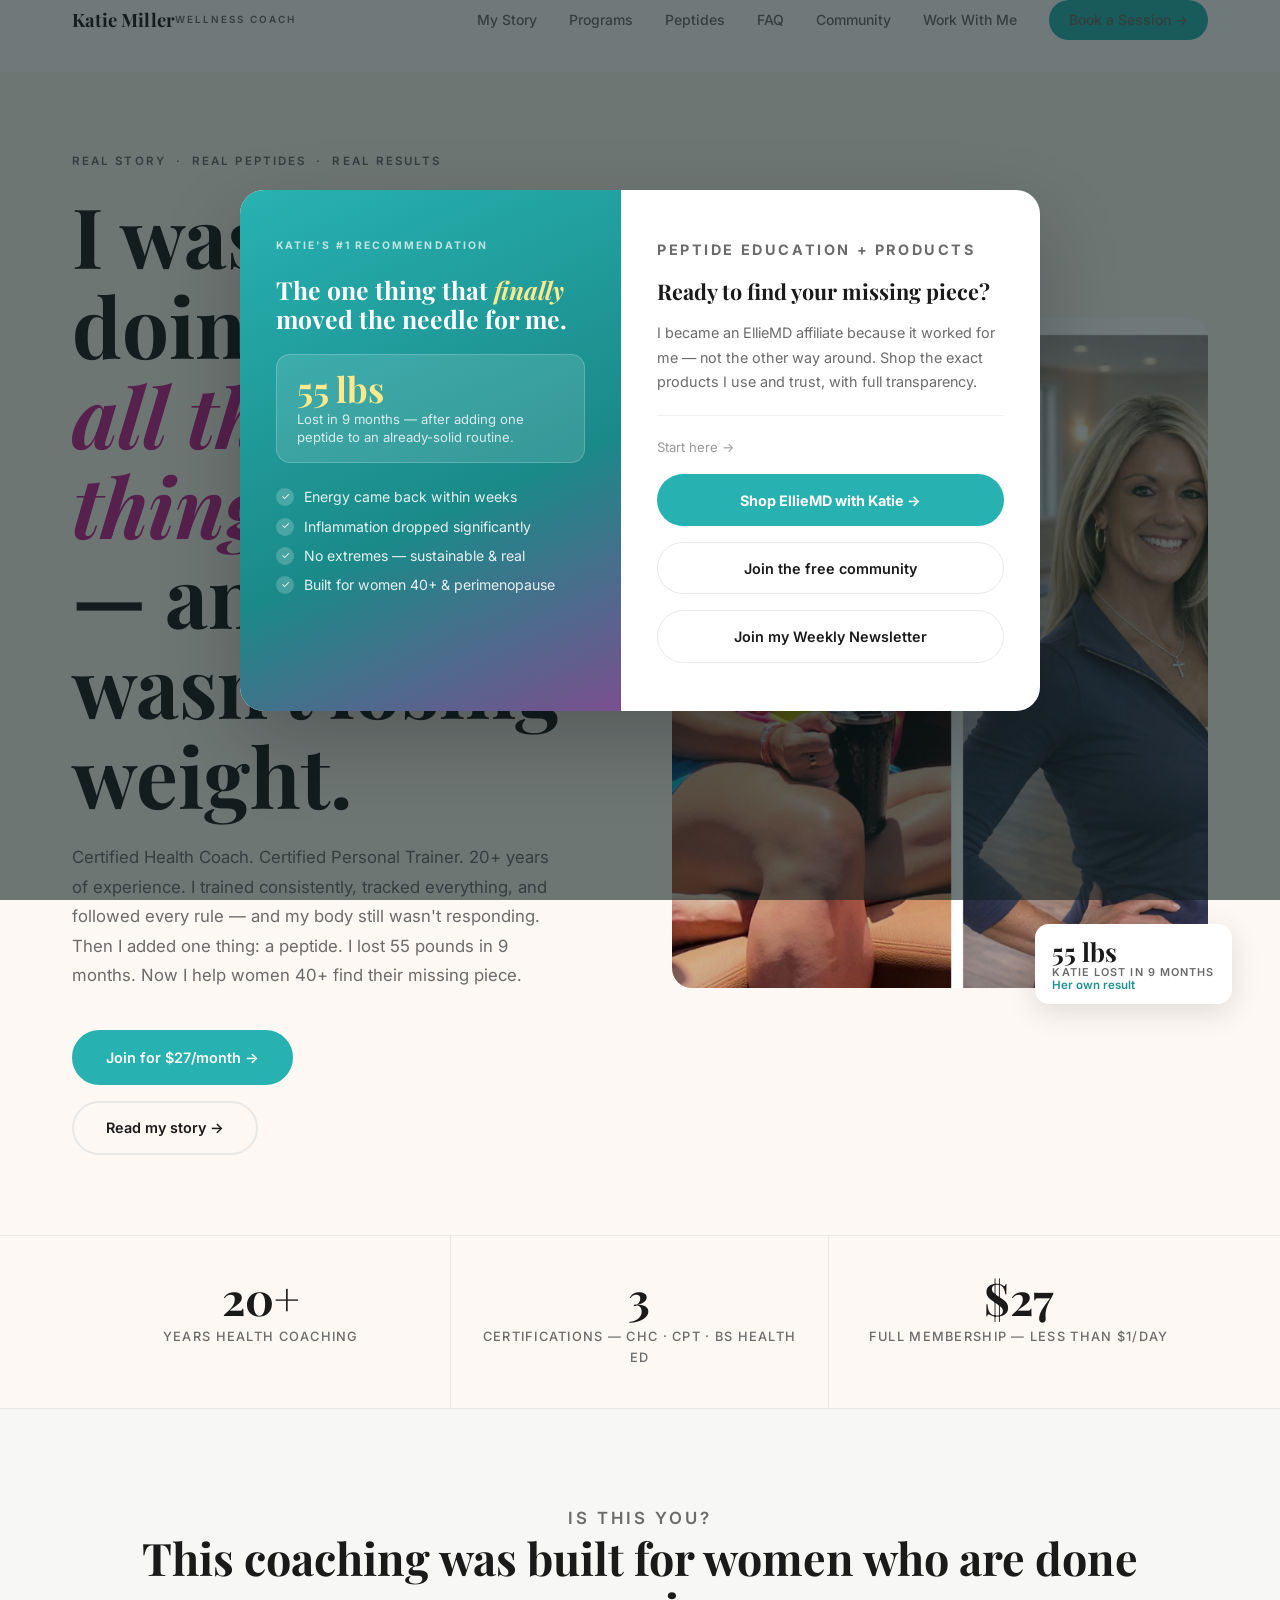
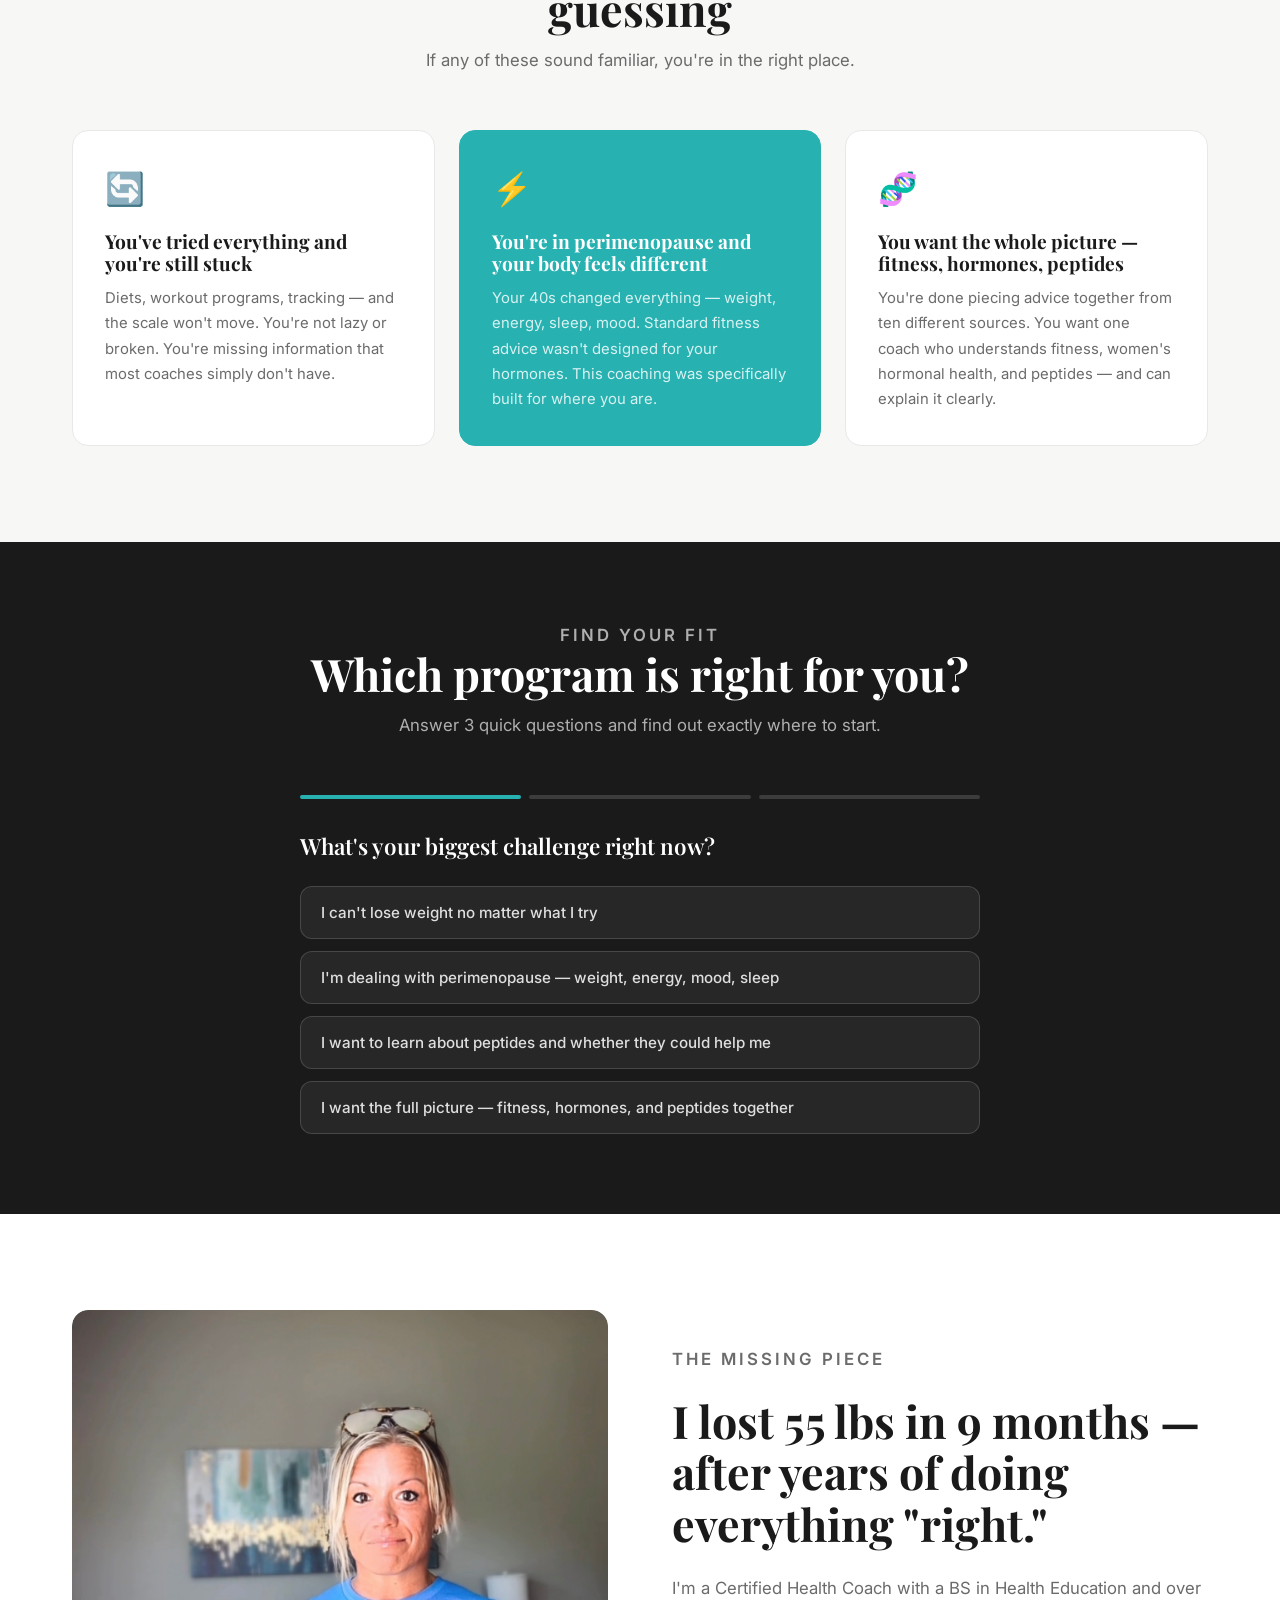
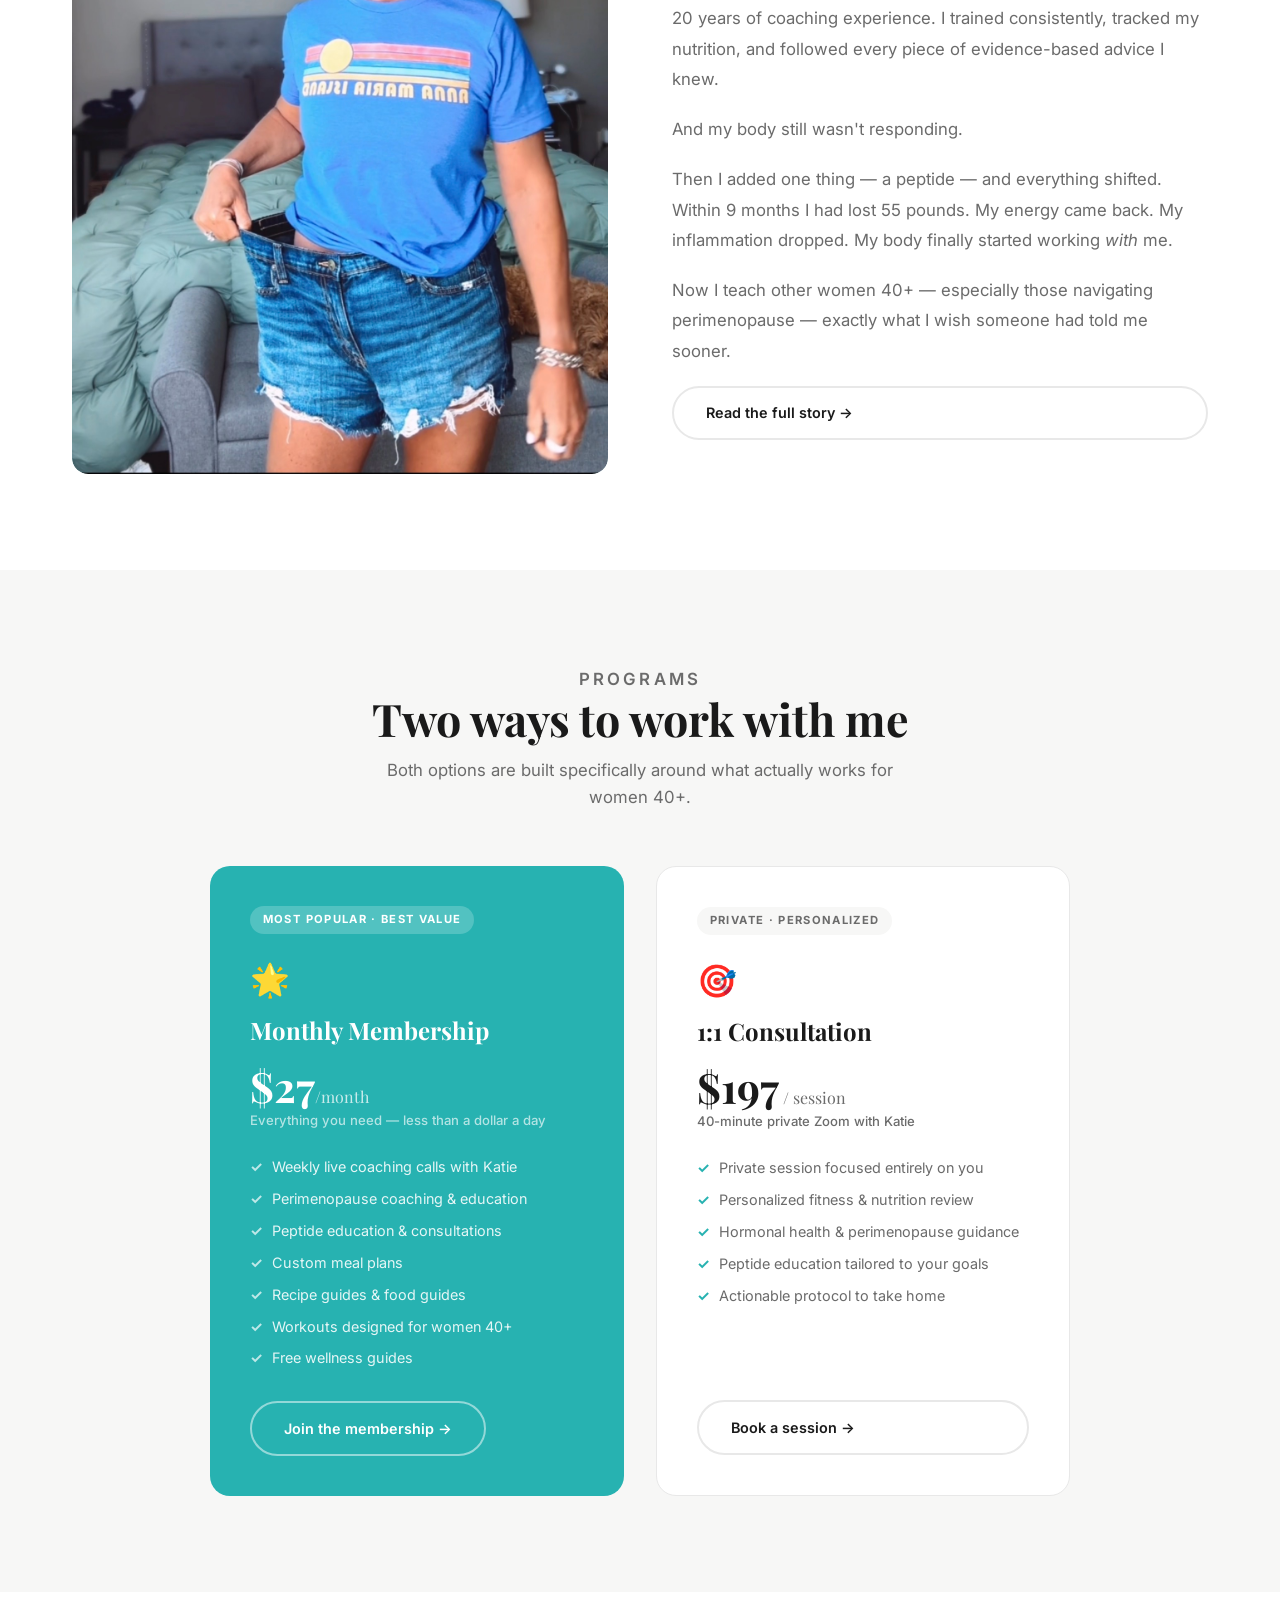
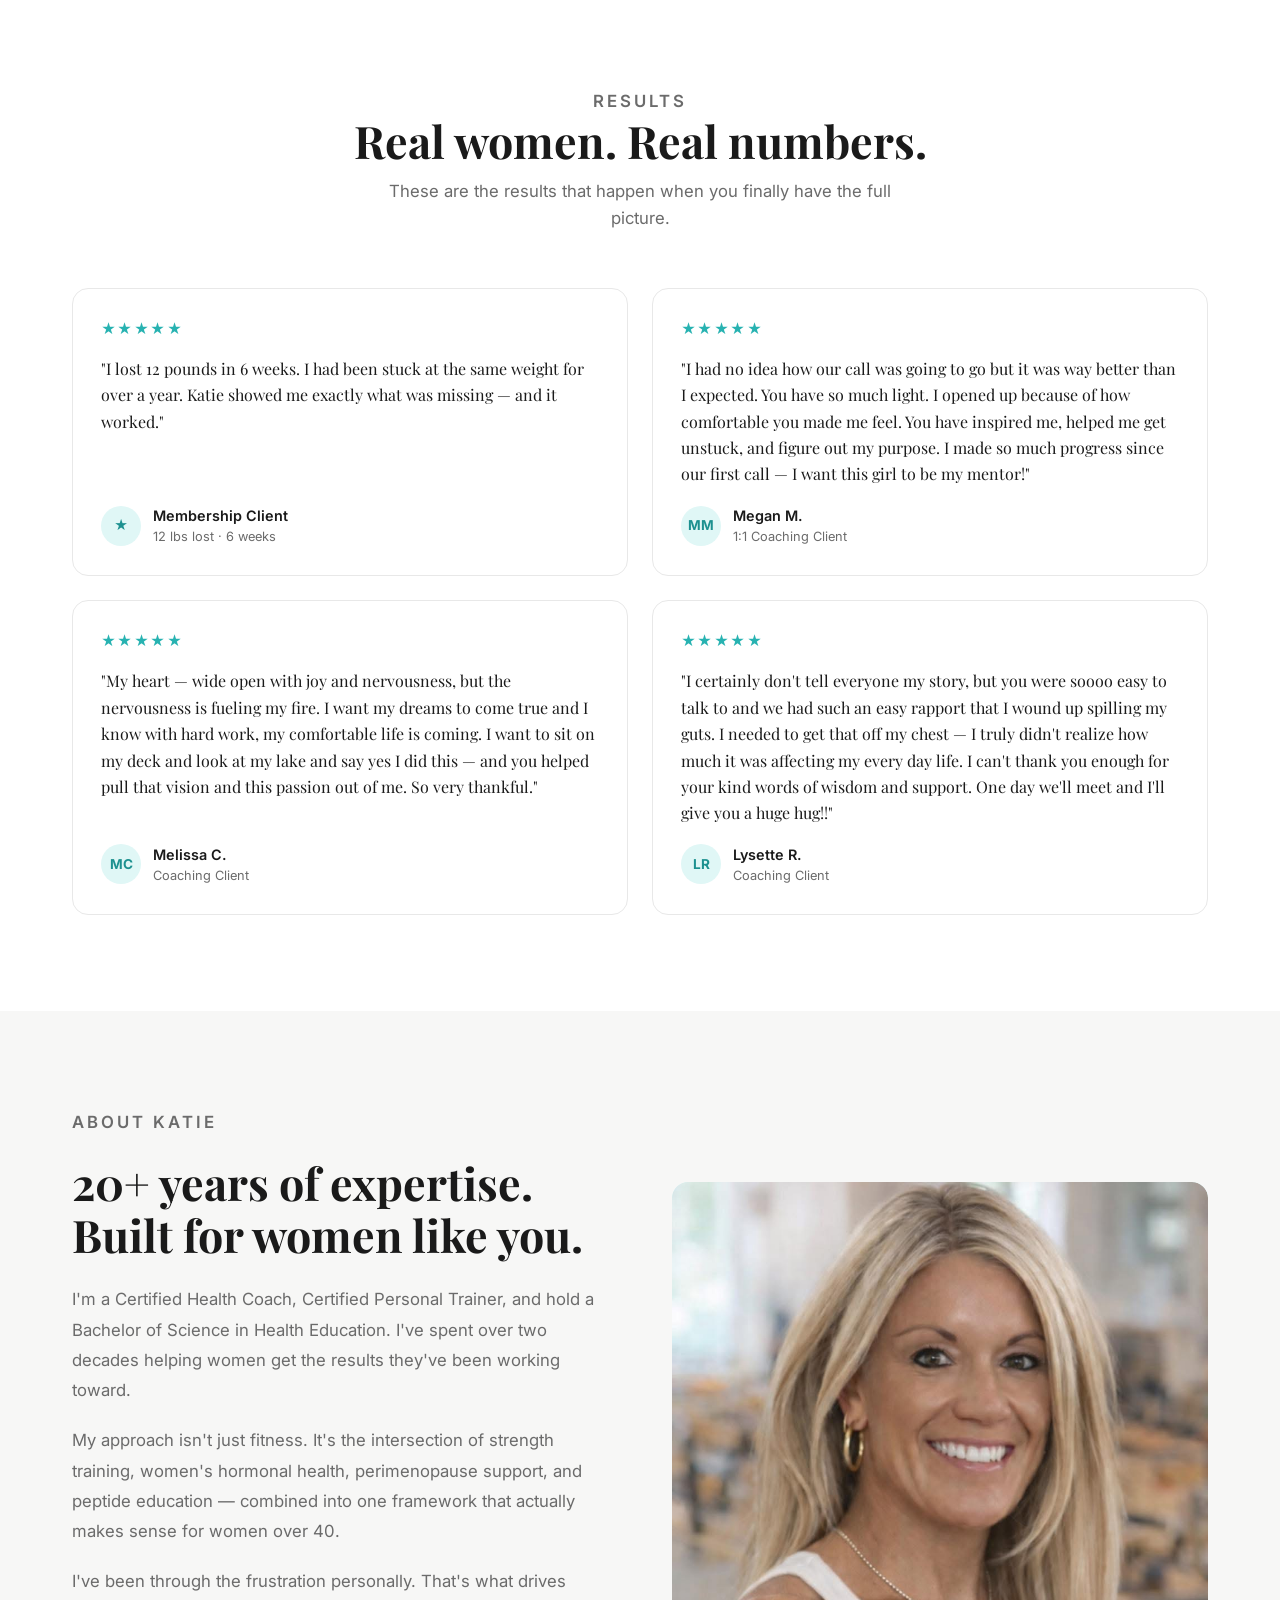
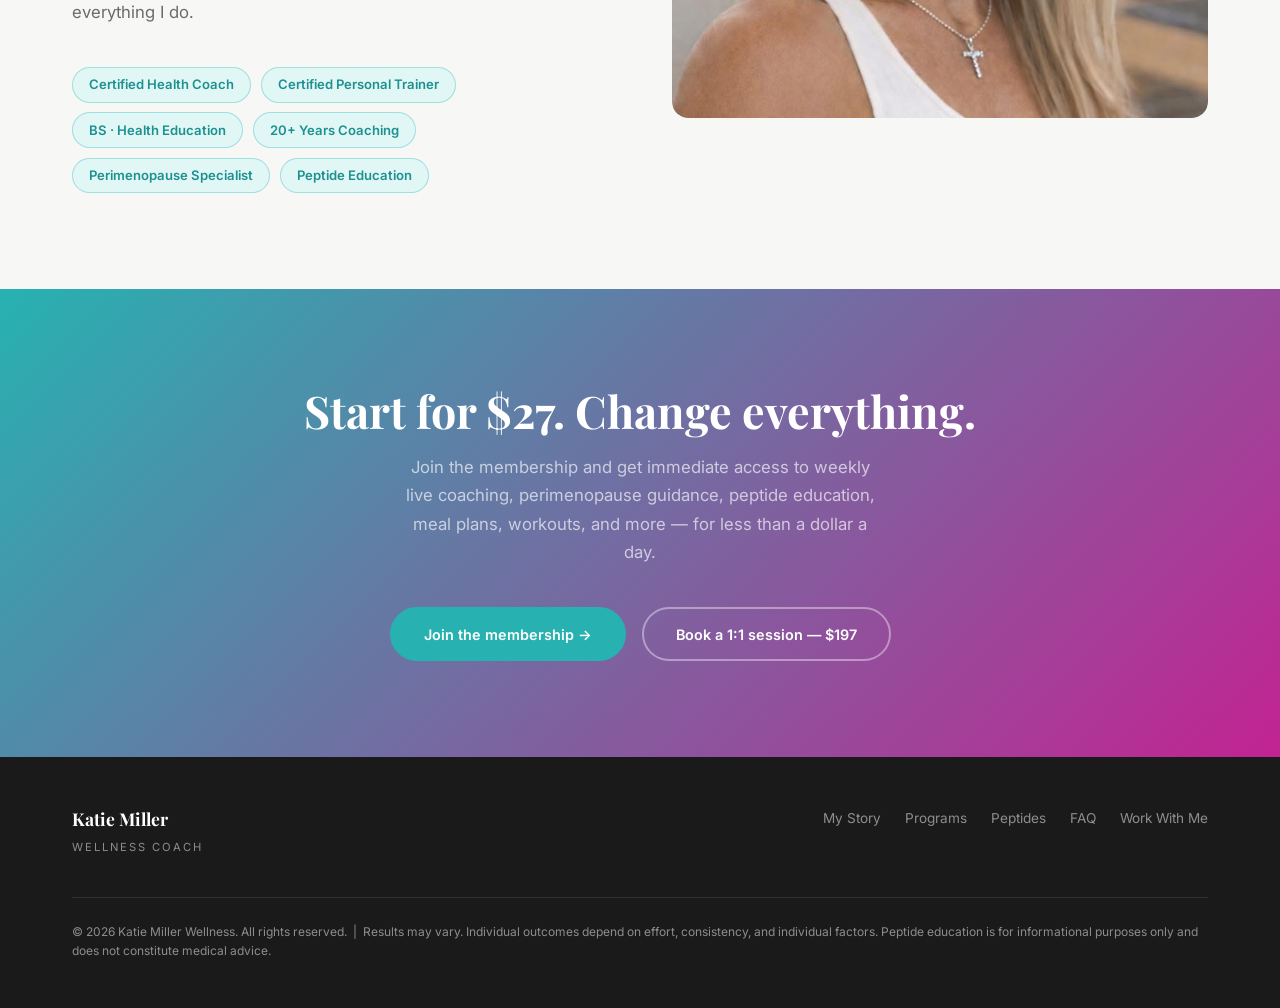
==== index.html @ aeb62e90 "Initial commit — Katie Miller Wellness website" ====
<!DOCTYPE html>
<html lang="en">
<head>
  <meta charset="UTF-8" />
  <meta name="viewport" content="width=device-width, initial-scale=1.0" />
  <title>Katie Miller — Wellness Coach for Women 40+</title>
  <meta name="description" content="Women 40+ losing weight, reclaiming energy, and finally getting results — through fitness, hormonal health, and peptide education. Coached by Katie Miller, CHC, CPT, 20+ years experience." />
  <link rel="stylesheet" href="css/style.css" />
  <style>
    /* ── QUIZ ─────────────────────────────────────── */
    .quiz-section { background: var(--bg-dark); padding: 5rem 0; color: #fff; }
    .quiz-section .eyebrow { color: var(--accent); }
    .quiz-section h2 { color: #fff; margin-bottom: 0.75rem; }
    .quiz-section .section__header p { color: rgba(255,255,255,0.65); }

    .quiz { max-width: 680px; margin: 0 auto; }

    .quiz__step { display: none; }
    .quiz__step.active { display: block; animation: fadeIn 0.3s ease; }

    @keyframes fadeIn { from { opacity:0; transform:translateY(8px); } to { opacity:1; transform:translateY(0); } }

    .quiz__progress {
      display: flex;
      gap: 0.5rem;
      margin-bottom: 2rem;
    }
    .quiz__progress-dot {
      height: 4px;
      flex: 1;
      border-radius: 2px;
      background: rgba(255,255,255,0.15);
      transition: background 0.3s;
    }
    .quiz__progress-dot.done { background: var(--accent); }

    .quiz__question {
      font-family: 'Playfair Display', serif;
      font-size: 1.4rem;
      font-weight: 600;
      color: #fff;
      margin-bottom: 1.5rem;
      line-height: 1.4;
    }

    .quiz__options {
      display: flex;
      flex-direction: column;
      gap: 0.75rem;
    }

    .quiz__option {
      background: rgba(255,255,255,0.06);
      border: 1.5px solid rgba(255,255,255,0.15);
      border-radius: 12px;
      padding: 1rem 1.25rem;
      text-align: left;
      font-family: 'Inter', sans-serif;
      font-size: 0.95rem;
      font-weight: 500;
      color: rgba(255,255,255,0.85);
      cursor: pointer;
      transition: background 0.2s, border-color 0.2s, color 0.2s;
    }
    .quiz__option:hover {
      background: rgba(39,178,177,0.2);
      border-color: var(--accent);
      color: #fff;
    }

    .quiz__result {
      display: none;
      animation: fadeIn 0.4s ease;
    }
    .quiz__result.visible { display: block; }

    .quiz__result-card {
      background: rgba(255,255,255,0.05);
      border: 1.5px solid var(--accent);
      border-radius: 16px;
      padding: 2.5rem;
    }
    .quiz__result-label {
      font-size: 0.72rem;
      font-weight: 700;
      letter-spacing: 0.18em;
      text-transform: uppercase;
      color: var(--accent);
      margin-bottom: 0.75rem;
    }
    .quiz__result-title {
      font-family: 'Playfair Display', serif;
      font-size: 1.8rem;
      font-weight: 700;
      color: #fff;
      margin-bottom: 1rem;
    }
    .quiz__result-desc {
      color: rgba(255,255,255,0.7);
      font-size: 0.97rem;
      line-height: 1.75;
      margin-bottom: 1.5rem;
    }
    .quiz__result-ctas {
      display: flex;
      gap: 1rem;
      flex-wrap: wrap;
    }
    .quiz__restart {
      background: none;
      border: none;
      color: rgba(255,255,255,0.4);
      font-size: 0.82rem;
      cursor: pointer;
      margin-top: 1.25rem;
      padding: 0;
      font-family: 'Inter', sans-serif;
      text-decoration: underline;
    }
    .quiz__restart:hover { color: rgba(255,255,255,0.7); }

    /* ── CREDENTIALS TAGS ─────────────────────────── */
    .cred-tag {
      display: inline-block;
      background: var(--accent-light);
      border: 1px solid rgba(39,178,177,0.35);
      border-radius: 100px;
      padding: 0.4rem 1rem;
      font-size: 0.82rem;
      font-weight: 600;
      color: var(--accent-dark);
    }
    .cred-tags { display: flex; flex-wrap: wrap; gap: 0.6rem; margin-top: 1.25rem; }

    /* ── PRICING CARDS ────────────────────────────── */
    .pricing-grid {
      display: grid;
      grid-template-columns: 1fr 1fr;
      gap: 2rem;
      max-width: 860px;
      margin: 0 auto;
    }

    .pricing-card {
      border-radius: 20px;
      padding: 2.5rem;
      display: flex;
      flex-direction: column;
      gap: 0;
    }

    .pricing-card--membership {
      background: var(--accent);
      color: #fff;
    }

    .pricing-card--consult {
      background: var(--bg);
      border: 1.5px solid var(--border);
      color: var(--text);
    }

    .pricing-card__badge {
      display: inline-block;
      font-size: 0.7rem;
      font-weight: 700;
      letter-spacing: 0.12em;
      text-transform: uppercase;
      padding: 0.3rem 0.8rem;
      border-radius: 100px;
      margin-bottom: 1.25rem;
      align-self: flex-start;
    }
    .pricing-card--membership .pricing-card__badge {
      background: rgba(255,255,255,0.2);
      color: #fff;
    }
    .pricing-card--consult .pricing-card__badge {
      background: var(--bg-soft);
      color: var(--text-muted);
    }

    .pricing-card__icon {
      font-size: 2rem;
      margin-bottom: 0.75rem;
    }

    .pricing-card__title {
      font-family: 'Playfair Display', serif;
      font-size: 1.5rem;
      font-weight: 700;
      margin-bottom: 0.5rem;
    }

    .pricing-card__price {
      font-family: 'Playfair Display', serif;
      font-size: 2.6rem;
      font-weight: 700;
      line-height: 1;
      margin: 0.75rem 0 0.25rem;
    }
    .pricing-card__price span {
      font-size: 1rem;
      font-weight: 400;
    }
    .pricing-card--membership .pricing-card__price span { opacity: 0.75; }
    .pricing-card--consult .pricing-card__price span { color: var(--text-muted); }

    .pricing-card__sub {
      font-size: 0.82rem;
      font-weight: 500;
      margin-bottom: 1.5rem;
    }
    .pricing-card--membership .pricing-card__sub { color: rgba(255,255,255,0.65); }
    .pricing-card--consult .pricing-card__sub { color: var(--text-muted); }

    .pricing-card__features {
      list-style: none;
      display: flex;
      flex-direction: column;
      gap: 0.55rem;
      margin-bottom: 2rem;
      flex: 1;
    }
    .pricing-card__features li {
      font-size: 0.9rem;
      padding-left: 1.4rem;
      position: relative;
    }
    .pricing-card__features li::before {
      content: '✓';
      position: absolute;
      left: 0;
      font-weight: 700;
    }
    .pricing-card--membership .pricing-card__features li { color: rgba(255,255,255,0.88); }
    .pricing-card--membership .pricing-card__features li::before { color: rgba(255,255,255,0.7); }
    .pricing-card--consult .pricing-card__features li { color: var(--text-muted); }
    .pricing-card--consult .pricing-card__features li::before { color: var(--accent); }

    .pricing-card--membership .btn--outline {
      color: #fff;
      border-color: rgba(255,255,255,0.5);
      align-self: flex-start;
    }
    .pricing-card--membership .btn--outline:hover {
      border-color: #fff;
      background: rgba(255,255,255,0.1);
    }

    /* ── "IS THIS YOU" CARDS ──────────────────────── */
    .for-you-grid {
      display: grid;
      grid-template-columns: repeat(3, 1fr);
      gap: 1.5rem;
    }
    .for-you-card {
      background: var(--bg);
      border: 1.5px solid var(--border);
      border-radius: 16px;
      padding: 2rem;
    }
    .for-you-card--highlight {
      background: var(--accent);
      border-color: var(--accent);
      color: #fff;
    }
    .for-you-card__icon { font-size: 2rem; margin-bottom: 1rem; }
    .for-you-card__title {
      font-family: 'Playfair Display', serif;
      font-size: 1.2rem;
      font-weight: 700;
      margin-bottom: 0.75rem;
    }
    .for-you-card__desc {
      font-size: 0.93rem;
      line-height: 1.7;
    }
    .for-you-card__desc { color: var(--text-muted); }
    .for-you-card--highlight .for-you-card__desc { color: rgba(255,255,255,0.82); }

    @media (max-width: 768px) {
      .pricing-grid { grid-template-columns: 1fr; }
      .for-you-grid { grid-template-columns: 1fr; }
      .quiz__result-ctas { flex-direction: column; }
    }
  </style>
</head>
<body>

  <!-- ===== NAVIGATION ===== -->
  <nav class="nav">
    <div class="container">
      <div class="nav__inner">
        <a href="index.html" class="nav__logo">
          <span class="nav__logo-name">Katie Miller</span>
          <span class="nav__logo-sub">Wellness Coach</span>
        </a>
        <ul class="nav__links">
          <li><a href="my-story.html">My Story</a></li>
          <li><a href="programs.html">Programs</a></li>
          <li><a href="https://katiemillercoaching.com/peptide-101" target="_blank" rel="noopener">Peptides</a></li>
          <li><a href="faq.html">FAQ</a></li>
          <li><a href="https://www.skool.com/the-game-on-community" target="_blank" rel="noopener">Community</a></li>
          <li><a href="contact.html">Work With Me</a></li>
          <li><a href="contact.html" class="btn-nav">Book a Session →</a></li>
        </ul>
        <button class="nav__hamburger" aria-label="Toggle menu">
          <span></span><span></span><span></span>
        </button>
      </div>
    </div>
  </nav>
  <nav class="nav__drawer">
    <a href="my-story.html">My Story</a>
    <a href="programs.html">Programs</a>
    <a href="https://katiemillercoaching.com/peptide-101" target="_blank" rel="noopener">Peptides</a>
    <a href="faq.html">FAQ</a>
    <a href="https://www.skool.com/the-game-on-community" target="_blank" rel="noopener">Community</a>
    <a href="contact.html">Work With Me</a>
    <a href="contact.html" class="btn btn--primary" style="margin-top:0.5rem;">Book a Session →</a>
  </nav>

  <!-- ===== HERO ===== -->
  <section class="hero" style="background:#fdf8f4;">
    <div class="container">
      <div class="hero__inner">

        <div class="hero__copy">
          <p class="eyebrow hero__tag">Real story &nbsp;·&nbsp; Real peptides &nbsp;·&nbsp; Real results</p>
          <h1 class="hero__headline">
            I was already doing<br>
            <em>all the right things</em><br>
            — and still wasn't losing weight.
          </h1>
          <p class="hero__sub">
            Certified Health Coach. Certified Personal Trainer. 20+ years of experience. I trained consistently, tracked everything, and followed every rule — and my body still wasn't responding. Then I added one thing: a peptide. I lost 55 pounds in 9 months. Now I help women 40+ find their missing piece.
          </p>
          <div class="btn-group" style="flex-direction:column;align-items:flex-start;">
            <a href="https://buy.stripe.com/00wbIVf8x89642Z5EM5c400" target="_blank" rel="noopener" class="btn btn--primary">Join for $27/month →</a>
            <a href="my-story.html" class="btn btn--outline">Read my story →</a>
          </div>
        </div>

        <div class="hero__media">
          <div class="hero__img-wrap">
            <img src="images/katie-2.png" alt="Katie Miller before and after losing 55 lbs" style="width:100%;height:100%;object-fit:cover;object-position:center;">
          </div>
          <div class="hero__badge hero__badge--br">
            <span class="hero__badge-value">55 lbs</span>
            <span class="hero__badge-label">Katie lost in 9 months</span>
            <span class="hero__badge-sub">Her own result</span>
          </div>
        </div>

      </div>
    </div>
  </section>

  <!-- ===== STATS STRIP ===== -->
  <section class="stats" style="background:#fdf8f4;">
    <div class="container">
      <div class="stats__grid">
        <div class="stat-item">
          <div class="stat-item__value">20+</div>
          <div class="stat-item__label">Years health coaching</div>
        </div>
        <div class="stat-item">
          <div class="stat-item__value">3</div>
          <div class="stat-item__label">Certifications — CHC · CPT · BS Health Ed</div>
        </div>
        <div class="stat-item">
          <div class="stat-item__value">$27</div>
          <div class="stat-item__label">Full membership — less than $1/day</div>
        </div>
      </div>
    </div>
  </section>

  <!-- ===== IS THIS YOU? ===== -->
  <section class="section section--soft">
    <div class="container">
      <div class="section__header">
        <p class="eyebrow">Is this you?</p>
        <h2>This coaching was built for women who are done guessing</h2>
        <p>If any of these sound familiar, you're in the right place.</p>
      </div>
      <div class="for-you-grid">
        <div class="for-you-card">
          <div class="for-you-card__icon">🔄</div>
          <h3 class="for-you-card__title">You've tried everything and you're still stuck</h3>
          <p class="for-you-card__desc">Diets, workout programs, tracking — and the scale won't move. You're not lazy or broken. You're missing information that most coaches simply don't have.</p>
        </div>
        <div class="for-you-card for-you-card--highlight">
          <div class="for-you-card__icon">⚡</div>
          <h3 class="for-you-card__title">You're in perimenopause and your body feels different</h3>
          <p class="for-you-card__desc">Your 40s changed everything — weight, energy, sleep, mood. Standard fitness advice wasn't designed for your hormones. This coaching was specifically built for where you are.</p>
        </div>
        <div class="for-you-card">
          <div class="for-you-card__icon">🧬</div>
          <h3 class="for-you-card__title">You want the whole picture — fitness, hormones, peptides</h3>
          <p class="for-you-card__desc">You're done piecing advice together from ten different sources. You want one coach who understands fitness, women's hormonal health, and peptides — and can explain it clearly.</p>
        </div>
      </div>
    </div>
  </section>

  <!-- ===== QUIZ ===== -->
  <section class="quiz-section">
    <div class="container">
      <div class="section__header">
        <p class="eyebrow">Find your fit</p>
        <h2>Which program is right for you?</h2>
        <p>Answer 3 quick questions and find out exactly where to start.</p>
      </div>
      <div class="quiz" id="quiz">
        <div class="quiz__progress" id="quiz-progress">
          <div class="quiz__progress-dot done" id="dot-1"></div>
          <div class="quiz__progress-dot" id="dot-2"></div>
          <div class="quiz__progress-dot" id="dot-3"></div>
        </div>

        <div class="quiz__step active" data-step="1">
          <p class="quiz__question">What's your biggest challenge right now?</p>
          <div class="quiz__options">
            <button class="quiz__option" data-value="weight">I can't lose weight no matter what I try</button>
            <button class="quiz__option" data-value="perimenopause">I'm dealing with perimenopause — weight, energy, mood, sleep</button>
            <button class="quiz__option" data-value="peptides">I want to learn about peptides and whether they could help me</button>
            <button class="quiz__option" data-value="all">I want the full picture — fitness, hormones, and peptides together</button>
          </div>
        </div>

        <div class="quiz__step" data-step="2">
          <p class="quiz__question">How long have you been struggling with this?</p>
          <div class="quiz__options">
            <button class="quiz__option" data-value="recent">Less than 6 months — I want to get ahead of it</button>
            <button class="quiz__option" data-value="medium">6 months to 2 years — I've been trying</button>
            <button class="quiz__option" data-value="long">More than 2 years — I've tried a lot of things that haven't worked</button>
          </div>
        </div>

        <div class="quiz__step" data-step="3">
          <p class="quiz__question">What kind of support sounds right for you?</p>
          <div class="quiz__options">
            <button class="quiz__option" data-value="community">Community, live calls, and ongoing accountability month after month</button>
            <button class="quiz__option" data-value="private">A private one-on-one session focused entirely on me and my situation</button>
          </div>
        </div>

        <div class="quiz__result" id="quiz-result">
          <div class="quiz__result-card">
            <p class="quiz__result-label" id="result-label"></p>
            <p class="quiz__result-title" id="result-title"></p>
            <p class="quiz__result-desc" id="result-desc"></p>
            <div class="quiz__result-ctas" id="result-ctas"></div>
          </div>
          <button class="quiz__restart" id="quiz-restart">Start over</button>
        </div>
      </div>
    </div>
  </section>

  <!-- ===== MY STORY / THE MISSING PIECE ===== -->
  <section class="section">
    <div class="container">
      <div class="two-col">
        <div class="story-img">
          <img src="images/katie-1.jpeg" alt="Katie Miller showing her transformation" style="width:100%;border-radius:16px;object-fit:cover;display:block;">
        </div>
        <div class="story-text">
          <p class="eyebrow">The missing piece</p>
          <h2>I lost 55 lbs in 9 months — after years of doing everything "right."</h2>
          <p>I'm a Certified Health Coach with a BS in Health Education and over 20 years of coaching experience. I trained consistently, tracked my nutrition, and followed every piece of evidence-based advice I knew.</p>
          <p>And my body still wasn't responding.</p>
          <p>Then I added one thing — a peptide — and everything shifted. Within 9 months I had lost 55 pounds. My energy came back. My inflammation dropped. My body finally started working <em>with</em> me.</p>
          <p>Now I teach other women 40+ — especially those navigating perimenopause — exactly what I wish someone had told me sooner.</p>
          <a href="my-story.html" class="btn btn--outline">Read the full story →</a>
        </div>
      </div>
    </div>
  </section>

  <!-- ===== PROGRAMS / PRICING ===== -->
  <section class="section section--soft">
    <div class="container">
      <div class="section__header">
        <p class="eyebrow">Programs</p>
        <h2>Two ways to work with me</h2>
        <p>Both options are built specifically around what actually works for women 40+.</p>
      </div>
      <div class="pricing-grid">

        <div class="pricing-card pricing-card--membership">
          <span class="pricing-card__badge">Most popular · Best value</span>
          <div class="pricing-card__icon">🌟</div>
          <h3 class="pricing-card__title">Monthly Membership</h3>
          <div class="pricing-card__price">$27<span>/month</span></div>
          <p class="pricing-card__sub">Everything you need — less than a dollar a day</p>
          <ul class="pricing-card__features">
            <li>Weekly live coaching calls with Katie</li>
            <li>Perimenopause coaching &amp; education</li>
            <li>Peptide education &amp; consultations</li>
            <li>Custom meal plans</li>
            <li>Recipe guides &amp; food guides</li>
            <li>Workouts designed for women 40+</li>
            <li>Free wellness guides</li>
          </ul>
          <a href="https://buy.stripe.com/00wbIVf8x89642Z5EM5c400" target="_blank" rel="noopener" class="btn btn--outline">Join the membership →</a>
        </div>

        <div class="pricing-card pricing-card--consult">
          <span class="pricing-card__badge">Private · Personalized</span>
          <div class="pricing-card__icon">🎯</div>
          <h3 class="pricing-card__title">1:1 Consultation</h3>
          <div class="pricing-card__price">$197<span> / session</span></div>
          <p class="pricing-card__sub">40-minute private Zoom with Katie</p>
          <ul class="pricing-card__features">
            <li>Private session focused entirely on you</li>
            <li>Personalized fitness &amp; nutrition review</li>
            <li>Hormonal health &amp; perimenopause guidance</li>
            <li>Peptide education tailored to your goals</li>
            <li>Actionable protocol to take home</li>
          </ul>
          <a href="contact.html" class="btn btn--outline">Book a session →</a>
        </div>

      </div>
    </div>
  </section>

  <!-- ===== TESTIMONIALS ===== -->
  <section class="section">
    <div class="container">
      <div class="section__header">
        <p class="eyebrow">Results</p>
        <h2>Real women. Real numbers.</h2>
        <p>These are the results that happen when you finally have the full picture.</p>
      </div>
      <div class="testimonial-grid" style="grid-template-columns:repeat(2,1fr);">
        <div class="testimonial">
          <div class="testimonial__stars">★★★★★</div>
          <p class="testimonial__quote">"I lost 12 pounds in 6 weeks. I had been stuck at the same weight for over a year. Katie showed me exactly what was missing — and it worked."</p>
          <div class="testimonial__author">
            <div class="testimonial__avatar">★</div>
            <div>
              <div class="testimonial__name">Membership Client</div>
              <div class="testimonial__detail">12 lbs lost · 6 weeks</div>
            </div>
          </div>
        </div>
        <div class="testimonial">
          <div class="testimonial__stars">★★★★★</div>
          <p class="testimonial__quote">"I had no idea how our call was going to go but it was way better than I expected. You have so much light. I opened up because of how comfortable you made me feel. You have inspired me, helped me get unstuck, and figure out my purpose. I made so much progress since our first call — I want this girl to be my mentor!"</p>
          <div class="testimonial__author">
            <div class="testimonial__avatar">MM</div>
            <div>
              <div class="testimonial__name">Megan M.</div>
              <div class="testimonial__detail">1:1 Coaching Client</div>
            </div>
          </div>
        </div>
        <div class="testimonial">
          <div class="testimonial__stars">★★★★★</div>
          <p class="testimonial__quote">"My heart — wide open with joy and nervousness, but the nervousness is fueling my fire. I want my dreams to come true and I know with hard work, my comfortable life is coming. I want to sit on my deck and look at my lake and say yes I did this — and you helped pull that vision and this passion out of me. So very thankful."</p>
          <div class="testimonial__author">
            <div class="testimonial__avatar">MC</div>
            <div>
              <div class="testimonial__name">Melissa C.</div>
              <div class="testimonial__detail">Coaching Client</div>
            </div>
          </div>
        </div>
        <div class="testimonial">
          <div class="testimonial__stars">★★★★★</div>
          <p class="testimonial__quote">"I certainly don't tell everyone my story, but you were soooo easy to talk to and we had such an easy rapport that I wound up spilling my guts. I needed to get that off my chest — I truly didn't realize how much it was affecting my every day life. I can't thank you enough for your kind words of wisdom and support. One day we'll meet and I'll give you a huge hug!!"</p>
          <div class="testimonial__author">
            <div class="testimonial__avatar">LR</div>
            <div>
              <div class="testimonial__name">Lysette R.</div>
              <div class="testimonial__detail">Coaching Client</div>
            </div>
          </div>
        </div>
      </div>
    </div>
  </section>

  <!-- ===== ABOUT KATIE ===== -->
  <section class="section section--soft">
    <div class="container">
      <div class="two-col">
        <div class="story-text">
          <p class="eyebrow">About Katie</p>
          <h2>20+ years of expertise. Built for women like you.</h2>
          <p>I'm a Certified Health Coach, Certified Personal Trainer, and hold a Bachelor of Science in Health Education. I've spent over two decades helping women get the results they've been working toward.</p>
          <p>My approach isn't just fitness. It's the intersection of strength training, women's hormonal health, perimenopause support, and peptide education — combined into one framework that actually makes sense for women over 40.</p>
          <p>I've been through the frustration personally. That's what drives everything I do.</p>
          <div class="cred-tags">
            <span class="cred-tag">Certified Health Coach</span>
            <span class="cred-tag">Certified Personal Trainer</span>
            <span class="cred-tag">BS · Health Education</span>
            <span class="cred-tag">20+ Years Coaching</span>
            <span class="cred-tag">Perimenopause Specialist</span>
            <span class="cred-tag">Peptide Education</span>
          </div>
        </div>
        <div class="story-img">
          <img src="images/katie-3.jpeg" alt="Katie Miller, Wellness Coach" style="width:100%;border-radius:16px;object-fit:cover;display:block;">
        </div>
      </div>
    </div>
  </section>

  <!-- ===== CTA BANNER ===== -->
  <section class="cta-banner">
    <div class="container">
      <h2>Start for $27. Change everything.</h2>
      <p>Join the membership and get immediate access to weekly live coaching, perimenopause guidance, peptide education, meal plans, workouts, and more — for less than a dollar a day.</p>
      <div class="btn-group" style="justify-content:center;">
        <a href="https://buy.stripe.com/00wbIVf8x89642Z5EM5c400" target="_blank" rel="noopener" class="btn btn--primary">Join the membership →</a>
        <a href="contact.html" class="btn btn--outline-white">Book a 1:1 session — $197</a>
      </div>
    </div>
  </section>

  <!-- ===== FOOTER ===== -->
  <footer class="footer">
    <div class="container">
      <div class="footer__inner">
        <div>
          <div class="footer__brand-name">Katie Miller</div>
          <div class="footer__brand-sub">Wellness Coach</div>
        </div>
        <ul class="footer__links">
          <li><a href="my-story.html">My Story</a></li>
          <li><a href="programs.html">Programs</a></li>
          <li><a href="https://katiemillercoaching.com/peptide-101" target="_blank" rel="noopener">Peptides</a></li>
          <li><a href="faq.html">FAQ</a></li>
          <li><a href="contact.html">Work With Me</a></li>
        </ul>
      </div>
      <div class="footer__bottom">
        © 2026 Katie Miller Wellness. All rights reserved. &nbsp;|&nbsp; Results may vary. Individual outcomes depend on effort, consistency, and individual factors. Peptide education is for informational purposes only and does not constitute medical advice.
      </div>
    </div>
  </footer>

  <script src="js/main.js"></script>
  <script>
    // ── QUIZ LOGIC ─────────────────────────────────────────────────────────────
    (function () {
      const quiz = document.getElementById('quiz');
      if (!quiz) return;

      const steps = quiz.querySelectorAll('.quiz__step');
      const resultEl = document.getElementById('quiz-result');
      const dots = [
        document.getElementById('dot-1'),
        document.getElementById('dot-2'),
        document.getElementById('dot-3'),
      ];

      let answers = [];
      let currentStep = 0;

      function showStep(index) {
        steps.forEach((s, i) => s.classList.toggle('active', i === index));
        dots.forEach((d, i) => d.classList.toggle('done', i <= index));
        resultEl.classList.remove('visible');
      }

      function showResult() {
        steps.forEach(s => s.classList.remove('active'));
        resultEl.classList.add('visible');

        const supportPref = answers[2];
        const duration = answers[1];

        let label, title, desc, ctaHTML;

        if (supportPref === 'private') {
          label = 'Your recommendation';
          title = '1:1 Consultation — $197';
          desc = 'A private 40-minute Zoom with Katie gives you a personalized deep-dive into your specific situation — your goals, your hormones, your questions. You'll leave with a clear, actionable plan built just for you.';
          ctaHTML = `
            <a href="contact.html" class="btn btn--primary">Book your session →</a>
            <a href="programs.html" class="btn btn--outline-white" style="color:#fff;border-color:rgba(255,255,255,0.4);">See all options</a>`;
        } else {
          label = 'Your recommendation';
          title = 'Monthly Membership — $27/month';
          desc = 'The membership gives you everything: weekly live coaching calls, perimenopause education, peptide consultations, meal plans, workouts, and a community of women on the same journey — all for less than a dollar a day.';
          ctaHTML = `
            <a href="https://buy.stripe.com/00wbIVf8x89642Z5EM5c400" target="_blank" rel="noopener" class="btn btn--primary">Join the membership →</a>
            <a href="programs.html" class="btn btn--outline-white" style="color:#fff;border-color:rgba(255,255,255,0.4);">See all options</a>`;
        }

        if (duration === 'long') {
          desc += ' You\'ve been at this a while — you deserve a coach who actually has the full picture.';
        }

        document.getElementById('result-label').textContent = label;
        document.getElementById('result-title').textContent = title;
        document.getElementById('result-desc').textContent = desc;
        document.getElementById('result-ctas').innerHTML = ctaHTML;
      }

      steps.forEach((step, stepIndex) => {
        step.querySelectorAll('.quiz__option').forEach(btn => {
          btn.addEventListener('click', () => {
            answers[stepIndex] = btn.dataset.value;
            if (stepIndex < steps.length - 1) {
              currentStep = stepIndex + 1;
              showStep(currentStep);
            } else {
              showResult();
            }
          });
        });
      });

      document.getElementById('quiz-restart').addEventListener('click', () => {
        answers = [];
        currentStep = 0;
        showStep(0);
      });
    })();
  </script>

  <!-- ===== POPUP ===== -->
  <style>
    .popup-overlay {
      position: fixed;
      inset: 0;
      background: rgba(15, 32, 32, 0.6);
      z-index: 999;
      display: flex;
      align-items: center;
      justify-content: center;
      padding: 1.5rem;
      opacity: 0;
      pointer-events: none;
      transition: opacity 0.4s ease;
    }
    .popup-overlay.visible {
      opacity: 1;
      pointer-events: all;
    }
    .popup-modal {
      background: #fff;
      border-radius: 24px;
      max-width: 800px;
      width: 100%;
      overflow: hidden;
      position: relative;
      box-shadow: 0 32px 80px rgba(0,0,0,0.22);
      display: grid;
      grid-template-columns: 1fr 1.1fr;
      animation: popupIn 0.4s cubic-bezier(0.34,1.26,0.64,1) both;
    }
    @keyframes popupIn {
      from { transform: scale(0.92) translateY(12px); opacity: 0; }
      to   { transform: scale(1) translateY(0); opacity: 1; }
    }
    .popup-close {
      position: absolute;
      top: 1rem;
      right: 1rem;
      width: 30px;
      height: 30px;
      border-radius: 50%;
      background: rgba(255,255,255,0.18);
      border: 1.5px solid rgba(255,255,255,0.3);
      font-size: 1.1rem;
      line-height: 1;
      cursor: pointer;
      color: #fff;
      z-index: 2;
      display: flex;
      align-items: center;
      justify-content: center;
      transition: background 0.2s;
    }
    .popup-close:hover { background: rgba(255,255,255,0.32); }

    /* Left panel */
    .popup-left {
      background: linear-gradient(155deg, #27b2b1 0%, #1a8a89 60%, #c22392 130%);
      padding: 3rem 2.25rem;
      color: #fff;
      display: flex;
      flex-direction: column;
      gap: 1.25rem;
    }
    .popup-eyebrow {
      font-size: 0.65rem;
      font-weight: 700;
      letter-spacing: 0.2em;
      text-transform: uppercase;
      color: rgba(255,255,255,0.7);
    }
    .popup-left h2 {
      font-family: 'Playfair Display', serif;
      font-size: 1.55rem;
      font-weight: 700;
      line-height: 1.2;
      color: #fff;
      margin: 0;
    }
    .popup-left h2 em { font-style: italic; color: #ffe98c; }
    .popup-stat {
      background: rgba(255,255,255,0.13);
      border: 1px solid rgba(255,255,255,0.2);
      border-radius: 14px;
      padding: 1rem 1.25rem;
    }
    .popup-stat__number {
      font-family: 'Playfair Display', serif;
      font-size: 2.2rem;
      font-weight: 700;
      color: #ffe98c;
      line-height: 1;
    }
    .popup-stat__label {
      font-size: 0.82rem;
      color: rgba(255,255,255,0.8);
      margin-top: 0.2rem;
      line-height: 1.4;
    }
    .popup-bullets {
      display: flex;
      flex-direction: column;
      gap: 0.6rem;
      margin-top: 0.25rem;
    }
    .popup-bullet {
      display: flex;
      align-items: flex-start;
      gap: 0.6rem;
      font-size: 0.88rem;
      color: rgba(255,255,255,0.88);
      line-height: 1.4;
    }
    .popup-bullet-dot {
      width: 18px;
      height: 18px;
      border-radius: 50%;
      background: rgba(255,255,255,0.2);
      display: flex;
      align-items: center;
      justify-content: center;
      font-size: 0.65rem;
      flex-shrink: 0;
      margin-top: 1px;
    }

    /* Right panel */
    .popup-right {
      padding: 3rem 2.25rem;
      display: flex;
      flex-direction: column;
      gap: 1rem;
    }
    .popup-tag {
      font-size: 0.65rem;
      font-weight: 700;
      letter-spacing: 0.18em;
      text-transform: uppercase;
      color: #c22392;
      margin: 0;
    }
    .popup-right h3 {
      font-family: 'Playfair Display', serif;
      font-size: 1.35rem;
      font-weight: 700;
      color: #1a1a1a;
      line-height: 1.25;
      margin: 0;
    }
    .popup-right p {
      font-size: 0.9rem;
      color: #6b6b6b;
      line-height: 1.7;
      margin: 0;
    }
    .popup-cta-primary {
      display: inline-flex;
      align-items: center;
      justify-content: center;
      gap: 0.4rem;
      padding: 0.9rem 1.75rem;
      background: #27b2b1;
      color: #fff;
      border-radius: 100px;
      font-size: 0.9rem;
      font-weight: 700;
      text-decoration: none;
      transition: background 0.2s, transform 0.15s;
      border: none;
      cursor: pointer;
      margin-top: 0.25rem;
    }
    .popup-cta-primary:hover {
      background: #1d9190;
      transform: translateY(-1px);
    }
    .popup-cta-secondary {
      display: inline-flex;
      align-items: center;
      justify-content: center;
      gap: 0.4rem;
      padding: 0.85rem 1.75rem;
      background: transparent;
      color: #1a1a1a;
      border-radius: 100px;
      font-size: 0.9rem;
      font-weight: 600;
      text-decoration: none;
      border: 1.5px solid #e8e8e8;
      transition: border-color 0.2s;
    }
    .popup-cta-secondary:hover { border-color: #1a1a1a; }
    .popup-dismiss {
      background: none;
      border: none;
      font-size: 0.78rem;
      color: #aaa;
      cursor: pointer;
      text-decoration: underline;
      padding: 0;
      font-family: 'Inter', sans-serif;
      margin-top: 0.25rem;
      align-self: flex-start;
    }
    .popup-dismiss:hover { color: #666; }
    .popup-divider {
      height: 1px;
      background: #f0f0f0;
      margin: 0.25rem 0;
    }

    @media (max-width: 640px) {
      .popup-modal { grid-template-columns: 1fr; }
      .popup-left { padding: 2rem 1.75rem; gap: 1rem; }
      .popup-left h2 { font-size: 1.25rem; }
      .popup-right { padding: 2rem 1.75rem; }
    }
  </style>

  <div id="popup-overlay" class="popup-overlay" role="dialog" aria-modal="true">
    <div class="popup-modal">
      <button class="popup-close" onclick="closePopup()" aria-label="Close">&times;</button>

      <!-- Left: Brand story panel -->
      <div class="popup-left">
        <p class="popup-eyebrow">Katie's #1 recommendation</p>
        <h2>The one thing that <em>finally</em> moved the needle for me.</h2>
        <div class="popup-stat">
          <div class="popup-stat__number">55 lbs</div>
          <div class="popup-stat__label">Lost in 9 months — after adding one peptide to an already-solid routine.</div>
        </div>
        <div class="popup-bullets">
          <div class="popup-bullet">
            <span class="popup-bullet-dot">✓</span>
            <span>Energy came back within weeks</span>
          </div>
          <div class="popup-bullet">
            <span class="popup-bullet-dot">✓</span>
            <span>Inflammation dropped significantly</span>
          </div>
          <div class="popup-bullet">
            <span class="popup-bullet-dot">✓</span>
            <span>No extremes — sustainable & real</span>
          </div>
          <div class="popup-bullet">
            <span class="popup-bullet-dot">✓</span>
            <span>Built for women 40+ & perimenopause</span>
          </div>
        </div>
      </div>

      <!-- Right: CTA panel -->
      <div class="popup-right">
        <p class="popup-tag">Peptide Education + Products</p>
        <h3>Ready to find your missing piece?</h3>
        <p>I became an EllieMD affiliate because it worked for me — not the other way around. Shop the exact products I use and trust, with full transparency.</p>
        <div class="popup-divider"></div>
        <p style="font-size:0.82rem;color:#999;margin-bottom:-0.25rem;">Start here →</p>
        <a href="https://www.elliemd.com/katiemiller" target="_blank" rel="noopener" class="popup-cta-primary" onclick="closeAndRemember()">Shop EllieMD with Katie →</a>
        <a href="https://www.skool.com/the-game-on-community" target="_blank" rel="noopener" class="popup-cta-secondary" onclick="closeAndRemember()">Join the free community</a>
        <a href="https://katiemillercoaching.com" target="_blank" rel="noopener" class="popup-cta-secondary" onclick="closeAndRemember()">Join my Weekly Newsletter</a>
      </div>
    </div>
  </div>

  <script>
    (function() {
      var POPUP_KEY = 'km_popup_done';

      function hideOverlay() {
        var overlay = document.getElementById('popup-overlay');
        overlay.style.opacity = '0';
        overlay.style.pointerEvents = 'none';
      }

      /* X button — just hides for this visit, shows again next time */
      window.closePopup = function() {
        hideOverlay();
      };

      /* CTA clicks — hides and remembers so it doesn't show again */
      window.closeAndRemember = function() {
        hideOverlay();
        localStorage.setItem(POPUP_KEY, '1');
      };

      if (!localStorage.getItem(POPUP_KEY)) {
        setTimeout(function() {
          document.getElementById('popup-overlay').classList.add('visible');
        }, 1500);
      }
    })();
  </script>
</body>
</html>
---- css/style.css ----
/* ============================================================
   DESIGN SYSTEM
   ============================================================ */
@import url('https://fonts.googleapis.com/css2?family=Playfair+Display:ital,wght@0,400;0,600;0,700;1,400;1,600&family=Inter:wght@300;400;500;600&display=swap');

:root {
  --bg: #ffffff;
  --bg-soft: #f7f7f6;
  --bg-dark: #1a1a1a;
  --text: #1a1a1a;
  --text-muted: #6b6b6b;
  --accent: #27b2b1;
  --accent-dark: #1d9190;
  --accent-light: #e0f7f6;
  --accent2: #e66aa6;
  --accent2-dark: #c22392;
  --border: #e8e8e8;
  --max-w: 1200px;
  --nav-h: 72px;
}

/* ============================================================
   RESET & BASE
   ============================================================ */
*, *::before, *::after { box-sizing: border-box; margin: 0; padding: 0; }

html { scroll-behavior: smooth; font-size: 16px; }

body {
  font-family: 'Inter', sans-serif;
  color: var(--text);
  background: var(--bg);
  line-height: 1.6;
  -webkit-font-smoothing: antialiased;
}

img { max-width: 100%; display: block; }
a { color: inherit; text-decoration: none; }
ul { list-style: none; }

/* ============================================================
   TYPOGRAPHY
   ============================================================ */
h1, h2, h3, h4 {
  font-family: 'Playfair Display', serif;
  line-height: 1.15;
  font-weight: 700;
}

h1 { font-size: clamp(2.4rem, 5vw, 4rem); }
h2 { font-size: clamp(1.8rem, 3.5vw, 2.8rem); }
h3 { font-size: clamp(1.2rem, 2vw, 1.6rem); }

.eyebrow {
  font-family: 'Inter', sans-serif;
  font-size: 0.72rem;
  font-weight: 600;
  letter-spacing: 0.18em;
  text-transform: uppercase;
  color: var(--text-muted);
}

/* ============================================================
   LAYOUT HELPERS
   ============================================================ */
.container {
  width: 100%;
  max-width: var(--max-w);
  margin: 0 auto;
  padding: 0 2rem;
}

.section { padding: 6rem 0; }
.section--soft { background: var(--bg-soft); }
.section--dark { background: var(--bg-dark); color: #fff; }

.two-col {
  display: grid;
  grid-template-columns: 1fr 1fr;
  gap: 4rem;
  align-items: center;
}

.three-col {
  display: grid;
  grid-template-columns: repeat(3, 1fr);
  gap: 2rem;
}

/* ============================================================
   NAVIGATION
   ============================================================ */
.nav {
  position: fixed;
  top: 0; left: 0; right: 0;
  z-index: 100;
  height: var(--nav-h);
  background: rgba(255,255,255,0.95);
  backdrop-filter: blur(8px);
  border-bottom: 1px solid transparent;
  transition: border-color 0.3s, box-shadow 0.3s;
}

.nav.scrolled {
  border-color: var(--border);
  box-shadow: 0 1px 12px rgba(0,0,0,0.06);
}

.nav__inner {
  display: flex;
  align-items: center;
  justify-content: space-between;
  height: 100%;
}

.nav__logo {
  display: flex;
  align-items: center;
}

.nav__logo-img {
  height: 46px;
  width: auto;
  mix-blend-mode: multiply;
}

.nav__logo-name {
  font-family: 'Playfair Display', serif;
  font-size: 1.15rem;
  font-weight: 700;
  letter-spacing: 0.01em;
}

.nav__logo-sub {
  font-size: 0.62rem;
  font-weight: 600;
  letter-spacing: 0.2em;
  text-transform: uppercase;
  color: var(--text-muted);
}

.nav__links {
  display: flex;
  align-items: center;
  gap: 2rem;
}

.nav__links a {
  font-size: 0.875rem;
  font-weight: 500;
  color: var(--text-muted);
  transition: color 0.2s;
}

.nav__links a:hover { color: var(--text); }

.nav__links a.active { color: var(--text); }

.btn-nav {
  display: inline-flex;
  align-items: center;
  gap: 0.4rem;
  padding: 0.55rem 1.25rem;
  background: var(--accent);
  color: #fff;
  border-radius: 100px;
  font-size: 0.85rem;
  font-weight: 600;
  transition: background 0.2s, transform 0.15s;
}

.btn-nav:hover {
  background: var(--accent-dark);
  transform: translateY(-1px);
}

/* Hamburger */
.nav__hamburger {
  display: none;
  flex-direction: column;
  gap: 5px;
  cursor: pointer;
  padding: 4px;
  background: none;
  border: none;
}

.nav__hamburger span {
  display: block;
  width: 24px;
  height: 2px;
  background: var(--text);
  border-radius: 2px;
  transition: transform 0.3s, opacity 0.3s;
}

.nav__hamburger.open span:nth-child(1) { transform: translateY(7px) rotate(45deg); }
.nav__hamburger.open span:nth-child(2) { opacity: 0; }
.nav__hamburger.open span:nth-child(3) { transform: translateY(-7px) rotate(-45deg); }

/* Mobile drawer */
.nav__drawer {
  display: none;
  position: fixed;
  top: var(--nav-h);
  left: 0; right: 0;
  background: #fff;
  border-bottom: 1px solid var(--border);
  padding: 1.5rem 2rem 2rem;
  flex-direction: column;
  gap: 1.25rem;
  z-index: 99;
}

.nav__drawer.open { display: flex; }

.nav__drawer a {
  font-size: 1rem;
  font-weight: 500;
  color: var(--text);
  padding-bottom: 0.75rem;
  border-bottom: 1px solid var(--border);
}

/* ============================================================
   BUTTONS
   ============================================================ */
.btn {
  display: inline-flex;
  align-items: center;
  gap: 0.4rem;
  padding: 0.85rem 2rem;
  border-radius: 100px;
  font-family: 'Inter', sans-serif;
  font-size: 0.9rem;
  font-weight: 600;
  cursor: pointer;
  transition: all 0.2s;
  border: 2px solid transparent;
}

.btn--primary {
  background: var(--accent);
  color: #fff;
  border-color: var(--accent);
}

.btn--primary:hover {
  background: var(--accent-dark);
  border-color: var(--accent-dark);
  transform: translateY(-2px);
  box-shadow: 0 6px 20px rgba(39,178,177,0.35);
}

.btn--outline {
  background: transparent;
  color: var(--text);
  border-color: var(--border);
}

.btn--outline:hover {
  border-color: var(--text);
  transform: translateY(-2px);
}

.btn--outline-white {
  background: transparent;
  color: #fff;
  border-color: rgba(255,255,255,0.4);
}

.btn--outline-white:hover {
  border-color: #fff;
  background: rgba(255,255,255,0.08);
}

.btn-group {
  display: flex;
  gap: 1rem;
  flex-wrap: wrap;
  align-items: center;
}

/* ============================================================
   HERO
   ============================================================ */
.hero {
  min-height: 100vh;
  padding-top: var(--nav-h);
  display: flex;
  align-items: center;
}

.hero__inner {
  display: grid;
  grid-template-columns: 1fr 1fr;
  gap: 4rem;
  align-items: center;
  padding: 5rem 0;
}

.hero__tag {
  margin-bottom: 1.25rem;
}

.hero__headline {
  font-size: clamp(3rem, 6.5vw, 5.2rem);
  line-height: 1.08;
  margin-bottom: 1.5rem;
}

.hero__headline em {
  font-style: italic;
  color: var(--accent2-dark);
}

.hero__sub {
  font-size: 1.05rem;
  color: var(--text-muted);
  line-height: 1.75;
  margin-bottom: 2.5rem;
  max-width: 480px;
}

/* Hero image / media block */
.hero__media {
  position: relative;
}

.hero__img-wrap {
  border-radius: 20px;
  overflow: hidden;
  background: var(--accent-light);
  aspect-ratio: 4/5;
  display: flex;
  align-items: center;
  justify-content: center;
}

.hero__img-wrap img {
  width: 100%;
  height: 100%;
  object-fit: cover;
}

.hero__img-placeholder {
  width: 100%;
  height: 100%;
  background: linear-gradient(135deg, var(--accent-light) 0%, #b2e8e7 100%);
  display: flex;
  flex-direction: column;
  align-items: center;
  justify-content: center;
  gap: 0.5rem;
  color: var(--accent-dark);
  font-size: 0.85rem;
  font-weight: 500;
  aspect-ratio: 4/5;
}

/* Floating stat badges */
.hero__badge {
  position: absolute;
  background: #fff;
  border-radius: 14px;
  padding: 0.7rem 1.1rem;
  box-shadow: 0 8px 30px rgba(0,0,0,0.12);
  display: flex;
  flex-direction: column;
  line-height: 1.2;
  white-space: nowrap;
}

.hero__badge--tl {
  top: -1rem;
  left: -1.5rem;
}

.hero__badge--br {
  bottom: -1rem;
  right: -1.5rem;
}

.hero__badge-value {
  font-family: 'Playfair Display', serif;
  font-size: 1.6rem;
  font-weight: 700;
  color: var(--text);
}

.hero__badge-label {
  font-size: 0.68rem;
  font-weight: 600;
  letter-spacing: 0.1em;
  text-transform: uppercase;
  color: var(--text-muted);
}

.hero__badge-sub {
  font-size: 0.72rem;
  color: var(--accent-dark);
  font-weight: 600;
}

/* ============================================================
   STATS / PROOF STRIP
   ============================================================ */
.stats { border-top: 1px solid var(--border); border-bottom: 1px solid var(--border); }

.stats__grid {
  display: grid;
  grid-template-columns: repeat(3, 1fr);
  divide-x: 1px solid var(--border);
}

.stat-item {
  padding: 2.5rem 2rem;
  text-align: center;
  border-right: 1px solid var(--border);
}

.stat-item:last-child { border-right: none; }

.stat-item__value {
  font-family: 'Playfair Display', serif;
  font-size: 2.8rem;
  font-weight: 700;
  color: var(--text);
  line-height: 1;
  margin-bottom: 0.4rem;
}

.stat-item__label {
  font-size: 0.8rem;
  font-weight: 500;
  color: var(--text-muted);
  text-transform: uppercase;
  letter-spacing: 0.1em;
}

/* ============================================================
   STORY TEASER
   ============================================================ */
.story-img {
  border-radius: 16px;
  overflow: hidden;
  background: var(--accent-light);
}

.story-img__placeholder {
  aspect-ratio: 4/5;
  background: linear-gradient(160deg, #b2e8e7 0%, var(--accent-light) 100%);
  display: flex;
  align-items: center;
  justify-content: center;
  color: var(--accent-dark);
  font-size: 0.85rem;
  font-weight: 500;
}

.story-text { display: flex; flex-direction: column; gap: 1.25rem; }

.story-text h2 { margin-bottom: 0.25rem; }

.story-text p { color: var(--text-muted); font-size: 1.05rem; line-height: 1.8; }

/* ============================================================
   PROGRAM CARDS
   ============================================================ */
.section__header {
  text-align: center;
  margin-bottom: 3.5rem;
}

.section__header h2 { margin-bottom: 0.75rem; }
.section__header p { color: var(--text-muted); font-size: 1.05rem; max-width: 520px; margin: 0 auto; }

.card {
  background: var(--bg);
  border: 1px solid var(--border);
  border-radius: 16px;
  padding: 2rem;
  display: flex;
  flex-direction: column;
  gap: 1rem;
  transition: box-shadow 0.2s, transform 0.2s;
}

.card:hover {
  box-shadow: 0 10px 36px rgba(0,0,0,0.08);
  transform: translateY(-3px);
}

.card--featured {
  background: var(--accent);
  border-color: var(--accent);
  color: #fff;
}

.card--featured .card__meta,
.card--featured .card__desc { color: rgba(255,255,255,0.8); }

.card__icon {
  width: 44px;
  height: 44px;
  border-radius: 12px;
  background: var(--accent-light);
  display: flex;
  align-items: center;
  justify-content: center;
  font-size: 1.3rem;
}

.card--featured .card__icon { background: rgba(255,255,255,0.2); }

.card__title {
  font-family: 'Playfair Display', serif;
  font-size: 1.3rem;
  font-weight: 700;
}

.card__meta {
  font-size: 0.8rem;
  font-weight: 600;
  letter-spacing: 0.1em;
  text-transform: uppercase;
  color: var(--text-muted);
}

.card__desc {
  color: var(--text-muted);
  font-size: 0.95rem;
  line-height: 1.7;
  flex: 1;
}

.card .btn { margin-top: auto; align-self: flex-start; }

.card--featured .btn--outline {
  color: #fff;
  border-color: rgba(255,255,255,0.5);
}

.card--featured .btn--outline:hover {
  border-color: #fff;
  background: rgba(255,255,255,0.1);
}

/* ============================================================
   TESTIMONIALS
   ============================================================ */
.testimonials { }

.testimonial-grid {
  display: grid;
  grid-template-columns: repeat(3, 1fr);
  gap: 1.5rem;
}

.testimonial {
  background: var(--bg);
  border: 1px solid var(--border);
  border-radius: 16px;
  padding: 1.75rem;
  display: flex;
  flex-direction: column;
  gap: 1rem;
}

.testimonial__stars {
  color: var(--accent);
  font-size: 0.9rem;
  letter-spacing: 0.1em;
}

.testimonial__quote {
  font-family: 'Playfair Display', serif;
  font-size: 1rem;
  line-height: 1.65;
  color: var(--text);
  flex: 1;
}

.testimonial__author {
  display: flex;
  align-items: center;
  gap: 0.75rem;
}

.testimonial__avatar {
  width: 40px;
  height: 40px;
  border-radius: 50%;
  background: var(--accent-light);
  display: flex;
  align-items: center;
  justify-content: center;
  font-weight: 700;
  font-size: 0.85rem;
  color: var(--accent-dark);
  flex-shrink: 0;
}

.testimonial__name { font-weight: 600; font-size: 0.9rem; }
.testimonial__detail { font-size: 0.8rem; color: var(--text-muted); }

/* ============================================================
   CTA BANNER
   ============================================================ */
.cta-banner {
  background: linear-gradient(135deg, var(--accent) 0%, var(--accent2-dark) 100%);
  color: #fff;
  text-align: center;
  padding: 6rem 0;
}

.cta-banner h2 {
  margin-bottom: 1rem;
  color: #fff;
}

.cta-banner p {
  color: rgba(255,255,255,0.65);
  font-size: 1.05rem;
  max-width: 480px;
  margin: 0 auto 2.5rem;
  line-height: 1.7;
}

/* ============================================================
   PAGE HERO (inner pages)
   ============================================================ */
.page-hero {
  padding: calc(var(--nav-h) + 5rem) 0 5rem;
  text-align: center;
  background: var(--bg-soft);
}

.page-hero .eyebrow { margin-bottom: 1rem; }
.page-hero h1 { margin-bottom: 1.25rem; }
.page-hero p {
  font-size: 1.1rem;
  color: var(--text-muted);
  max-width: 560px;
  margin: 0 auto;
  line-height: 1.75;
}

/* ============================================================
   MY STORY PAGE
   ============================================================ */
.story-section { max-width: 720px; margin: 0 auto; }

.story-section p {
  font-size: 1.05rem;
  color: var(--text-muted);
  line-height: 1.85;
  margin-bottom: 1.5rem;
}

.story-section h3 {
  margin: 2.5rem 0 1rem;
  color: var(--text);
}

.pull-quote {
  border-left: 3px solid var(--accent);
  padding: 1.5rem 2rem;
  margin: 2.5rem 0;
  background: var(--accent-light);
  border-radius: 0 12px 12px 0;
}

.pull-quote p {
  font-family: 'Playfair Display', serif;
  font-size: 1.25rem;
  font-style: italic;
  color: var(--text) !important;
  line-height: 1.6;
  margin: 0 !important;
}

/* ============================================================
   FAQ PAGE
   ============================================================ */
.faq-list {
  max-width: 720px;
  margin: 0 auto;
  display: flex;
  flex-direction: column;
  gap: 0;
}

.faq-item {
  border-bottom: 1px solid var(--border);
}

.faq-item:first-child { border-top: 1px solid var(--border); }

.faq-question {
  width: 100%;
  background: none;
  border: none;
  padding: 1.4rem 0;
  display: flex;
  justify-content: space-between;
  align-items: center;
  cursor: pointer;
  text-align: left;
  font-family: 'Inter', sans-serif;
  font-size: 1rem;
  font-weight: 600;
  color: var(--text);
  gap: 1rem;
  transition: color 0.2s;
}

.faq-question:hover { color: var(--accent-dark); }

.faq-chevron {
  width: 20px;
  height: 20px;
  flex-shrink: 0;
  border-radius: 50%;
  border: 1.5px solid var(--border);
  display: flex;
  align-items: center;
  justify-content: center;
  font-size: 0.7rem;
  transition: transform 0.3s, border-color 0.2s;
  color: var(--text-muted);
}

.faq-item.open .faq-chevron {
  transform: rotate(180deg);
  border-color: var(--accent);
  color: var(--accent);
}

.faq-answer {
  max-height: 0;
  overflow: hidden;
  transition: max-height 0.35s ease;
}

.faq-answer-inner {
  padding-bottom: 1.4rem;
  color: var(--text-muted);
  font-size: 0.97rem;
  line-height: 1.8;
}

.faq-item.open .faq-answer { max-height: 400px; }

/* ============================================================
   CONTACT PAGE
   ============================================================ */
.contact-grid {
  display: grid;
  grid-template-columns: 1fr 1.6fr;
  gap: 5rem;
  align-items: start;
}

.contact-info h2 { margin-bottom: 1rem; }
.contact-info p { color: var(--text-muted); line-height: 1.8; font-size: 1rem; margin-bottom: 1.5rem; }

.contact-detail {
  display: flex;
  flex-direction: column;
  gap: 0.75rem;
  margin-top: 2rem;
}

.contact-detail-item {
  display: flex;
  align-items: center;
  gap: 0.75rem;
  font-size: 0.9rem;
  color: var(--text-muted);
}

.contact-detail-item span:first-child {
  width: 36px;
  height: 36px;
  border-radius: 10px;
  background: var(--accent-light);
  display: flex;
  align-items: center;
  justify-content: center;
  flex-shrink: 0;
  font-size: 1rem;
}

/* Form */
.form { display: flex; flex-direction: column; gap: 1.25rem; }

.form-group { display: flex; flex-direction: column; gap: 0.4rem; }

.form-group label {
  font-size: 0.85rem;
  font-weight: 600;
  color: var(--text);
}

.form-group input,
.form-group select,
.form-group textarea {
  width: 100%;
  padding: 0.85rem 1rem;
  border: 1.5px solid var(--border);
  border-radius: 10px;
  font-family: 'Inter', sans-serif;
  font-size: 0.95rem;
  color: var(--text);
  background: var(--bg);
  transition: border-color 0.2s, box-shadow 0.2s;
  outline: none;
}

.form-group input:focus,
.form-group select:focus,
.form-group textarea:focus {
  border-color: var(--accent);
  box-shadow: 0 0 0 3px rgba(39,178,177,0.15);
}

.form-group textarea { resize: vertical; min-height: 140px; }

.form-row {
  display: grid;
  grid-template-columns: 1fr 1fr;
  gap: 1.25rem;
}

/* ============================================================
   FOOTER
   ============================================================ */
.footer {
  background: var(--bg-dark);
  color: rgba(255,255,255,0.5);
  padding: 3rem 0;
}

.footer__inner {
  display: flex;
  justify-content: space-between;
  align-items: start;
  gap: 2rem;
  flex-wrap: wrap;
  margin-bottom: 2.5rem;
}

.footer__brand-name {
  font-family: 'Playfair Display', serif;
  font-size: 1.1rem;
  font-weight: 700;
  color: #fff;
  margin-bottom: 0.35rem;
}

.footer__brand-sub {
  font-size: 0.7rem;
  letter-spacing: 0.18em;
  text-transform: uppercase;
}

.footer__links {
  display: flex;
  gap: 1.5rem;
  flex-wrap: wrap;
}

.footer__links a {
  font-size: 0.85rem;
  color: rgba(255,255,255,0.5);
  transition: color 0.2s;
}

.footer__links a:hover { color: #fff; }

.footer__bottom {
  border-top: 1px solid rgba(255,255,255,0.1);
  padding-top: 1.5rem;
  font-size: 0.75rem;
  line-height: 1.6;
}

/* ============================================================
   RESPONSIVE
   ============================================================ */
@media (max-width: 900px) {
  .three-col { grid-template-columns: 1fr 1fr; }
  .testimonial-grid { grid-template-columns: 1fr 1fr; }
  .contact-grid { grid-template-columns: 1fr; gap: 3rem; }
}

@media (max-width: 768px) {
  .nav__links { display: none; }
  .nav__hamburger { display: flex; }

  .hero__inner { grid-template-columns: 1fr; gap: 3rem; }
  .hero__media { order: -1; }
  .hero__badge--tl { top: -0.5rem; left: -0.5rem; }
  .hero__badge--br { bottom: -0.5rem; right: -0.5rem; }

  .two-col { grid-template-columns: 1fr; gap: 2.5rem; }
  .three-col { grid-template-columns: 1fr; }
  .testimonial-grid { grid-template-columns: 1fr; }

  .stats__grid { grid-template-columns: 1fr; }
  .stat-item { border-right: none; border-bottom: 1px solid var(--border); }
  .stat-item:last-child { border-bottom: none; }

  .form-row { grid-template-columns: 1fr; }

  .section { padding: 4rem 0; }
  .container { padding: 0 1.25rem; }
}

@media (max-width: 480px) {
  h1 { font-size: 2.1rem; }
  .hero__headline { font-size: 2.2rem; }
  .btn-group { flex-direction: column; align-items: flex-start; }
}
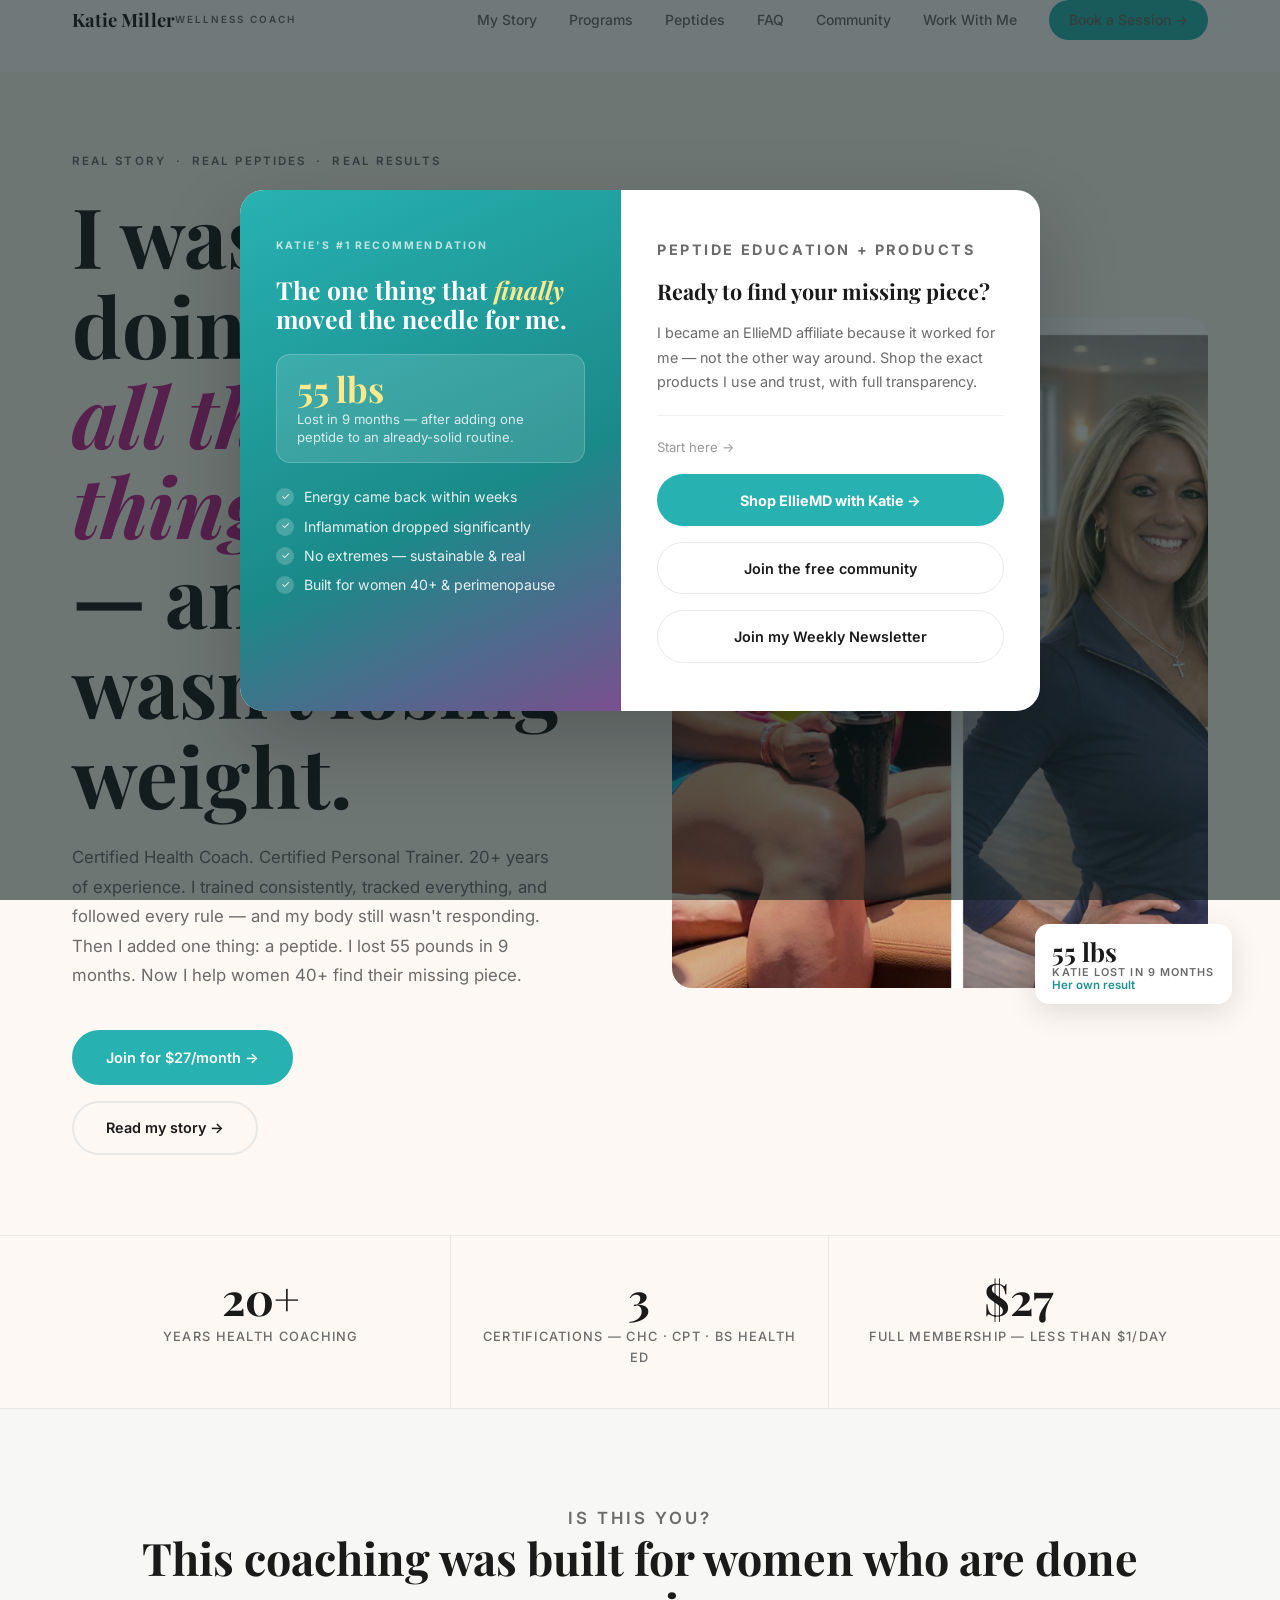
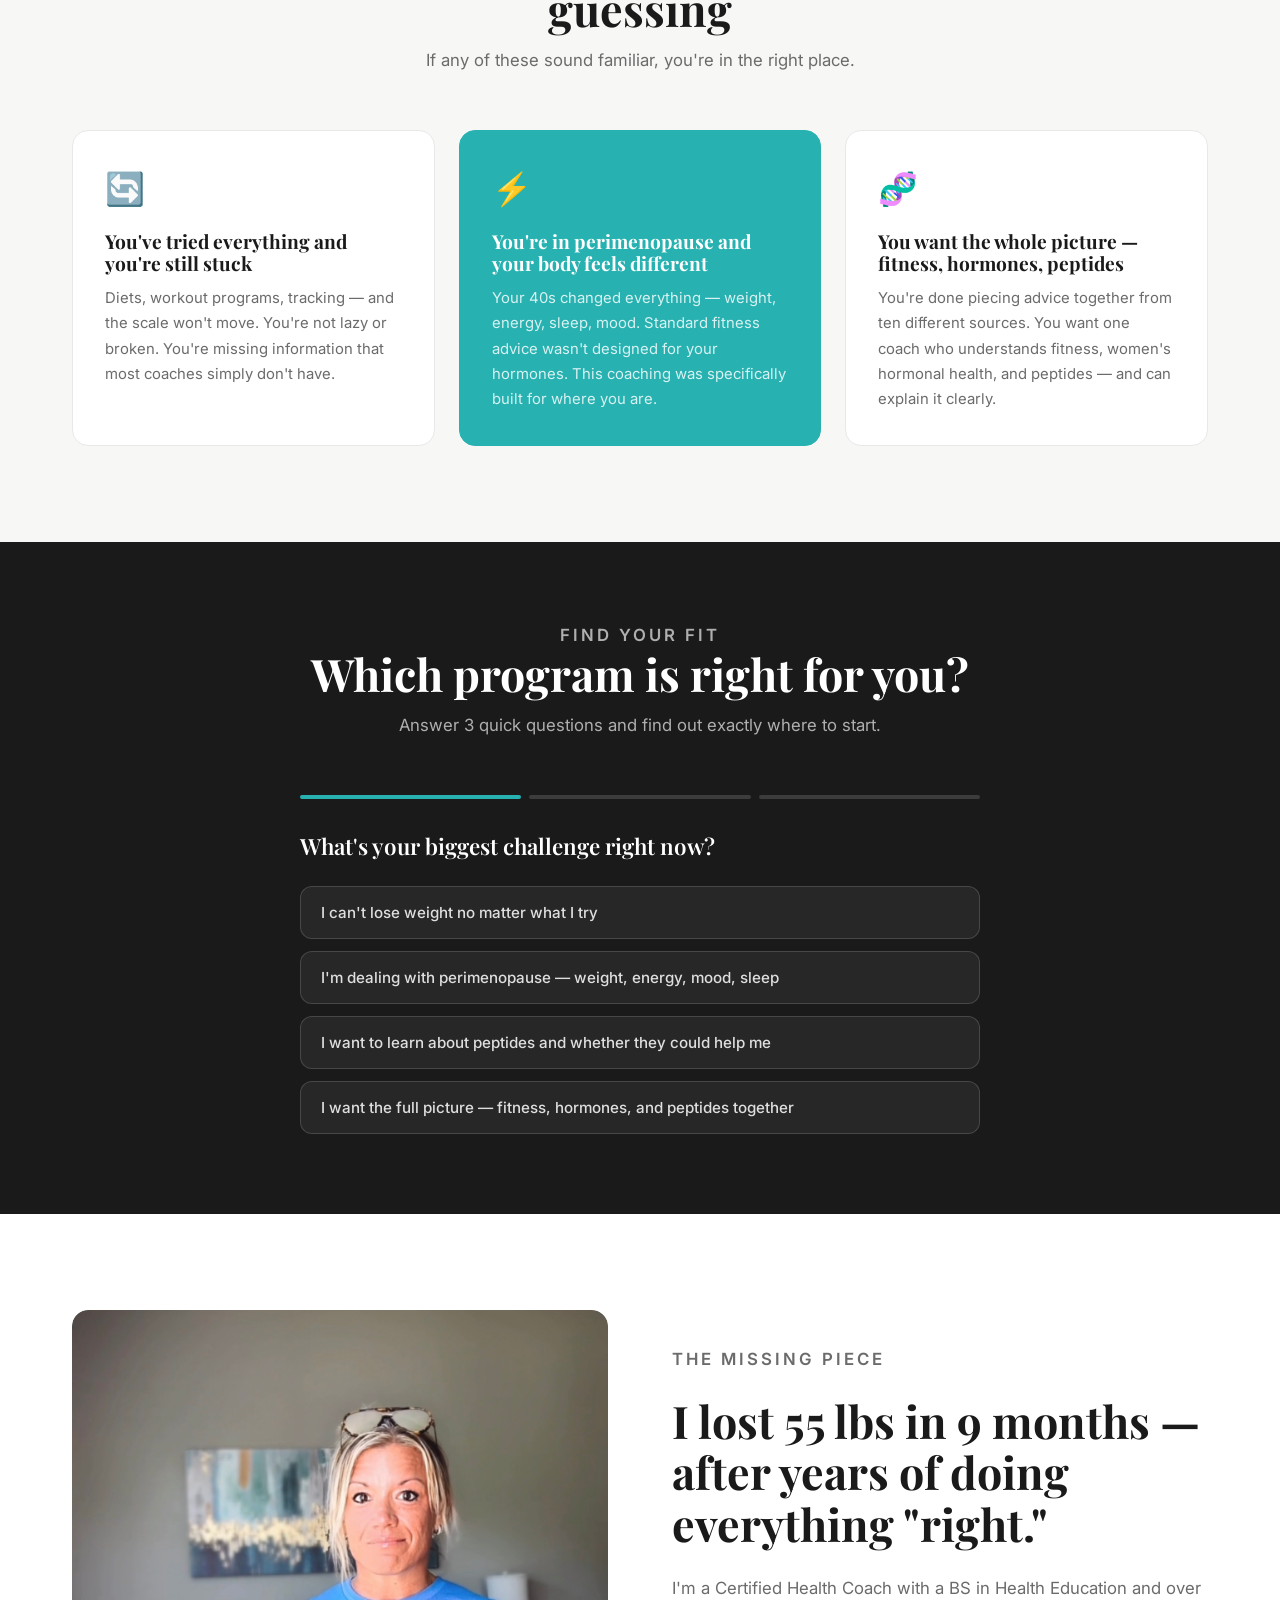
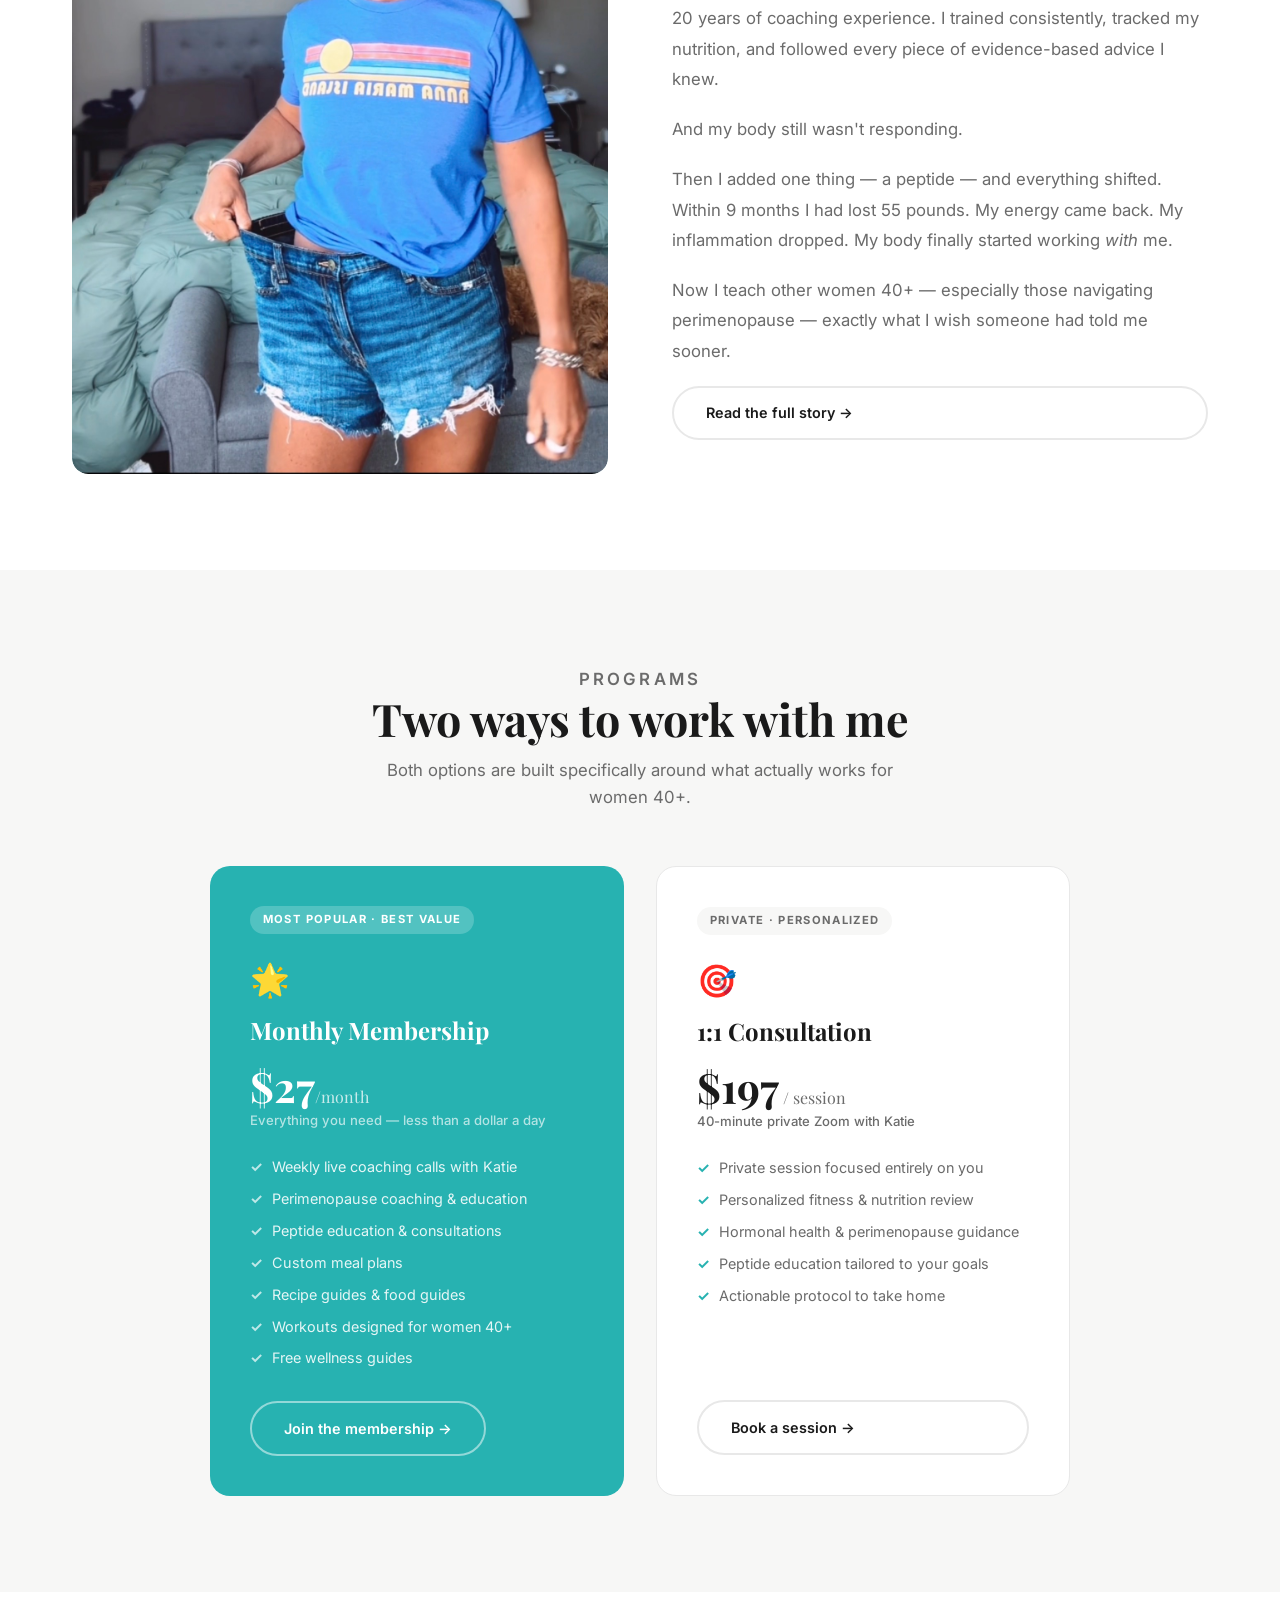
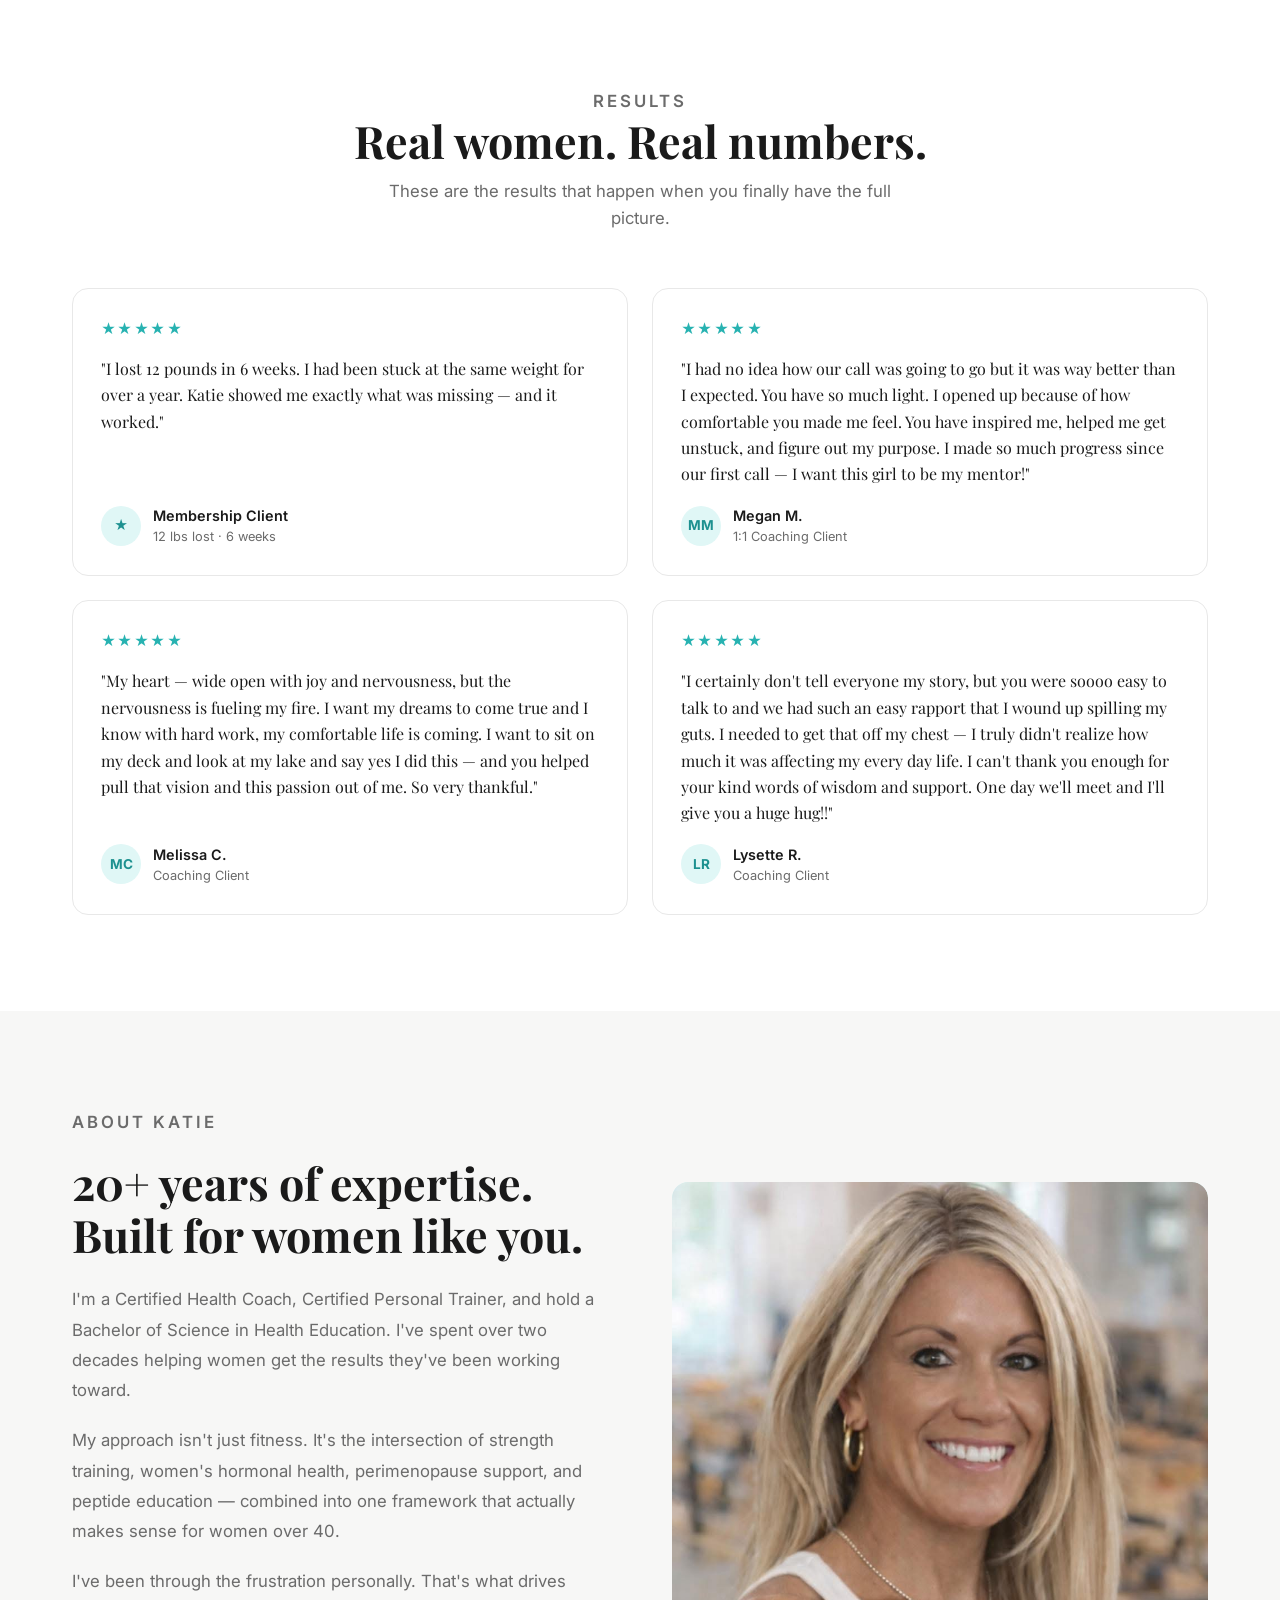
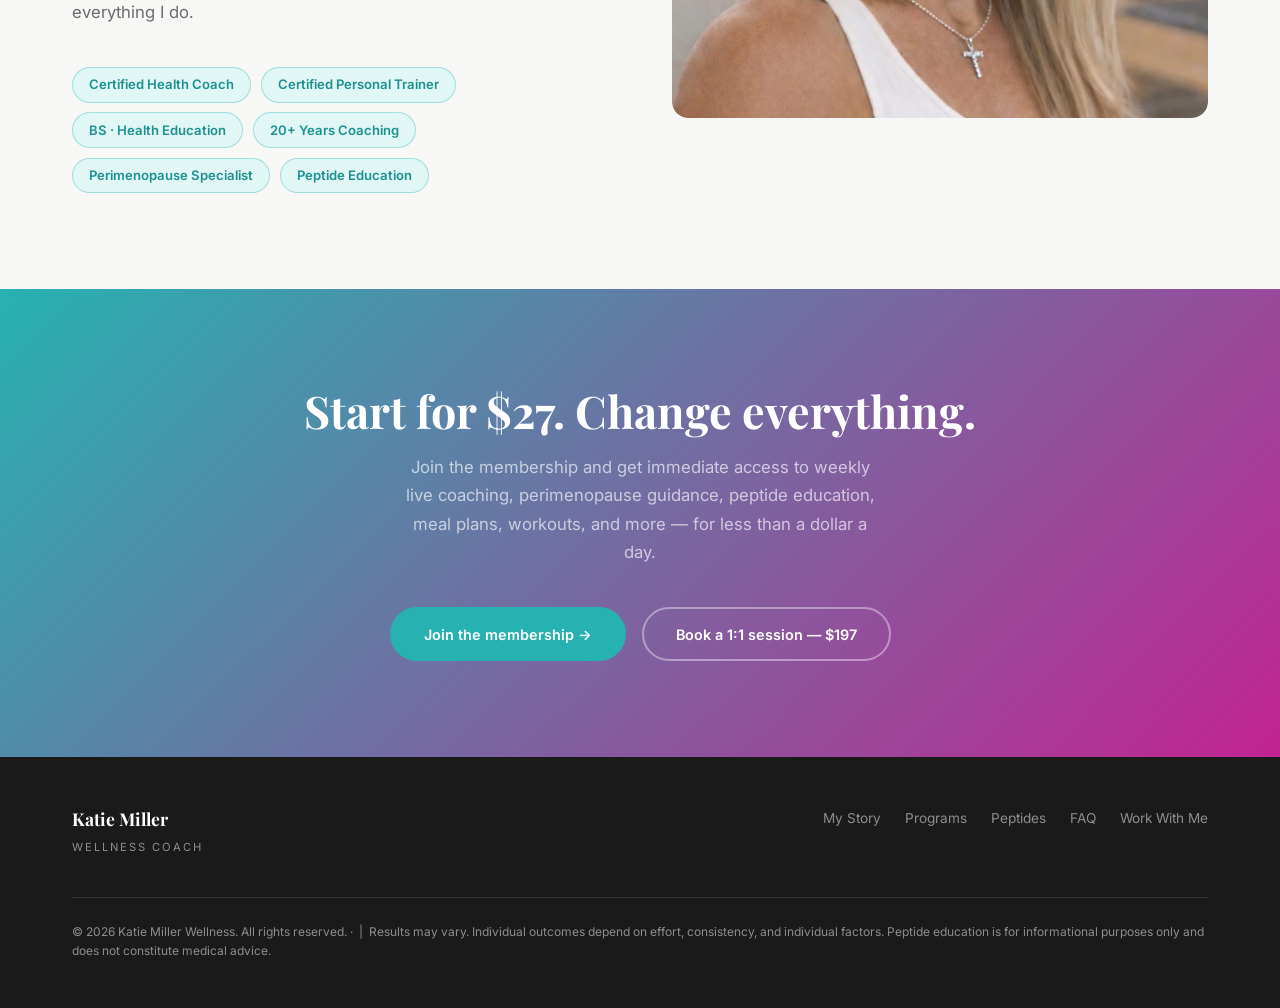
==== commit 6b6f745f: "Test auto-deploy" ====
--- a/index.html
+++ b/index.html
@@ -640,7 +640,7 @@
         </ul>
       </div>
       <div class="footer__bottom">
-        © 2026 Katie Miller Wellness. All rights reserved. &nbsp;|&nbsp; Results may vary. Individual outcomes depend on effort, consistency, and individual factors. Peptide education is for informational purposes only and does not constitute medical advice.
+        © 2026 Katie Miller Wellness. All rights reserved. · &nbsp;|&nbsp; Results may vary. Individual outcomes depend on effort, consistency, and individual factors. Peptide education is for informational purposes only and does not constitute medical advice.
       </div>
     </div>
   </footer>
